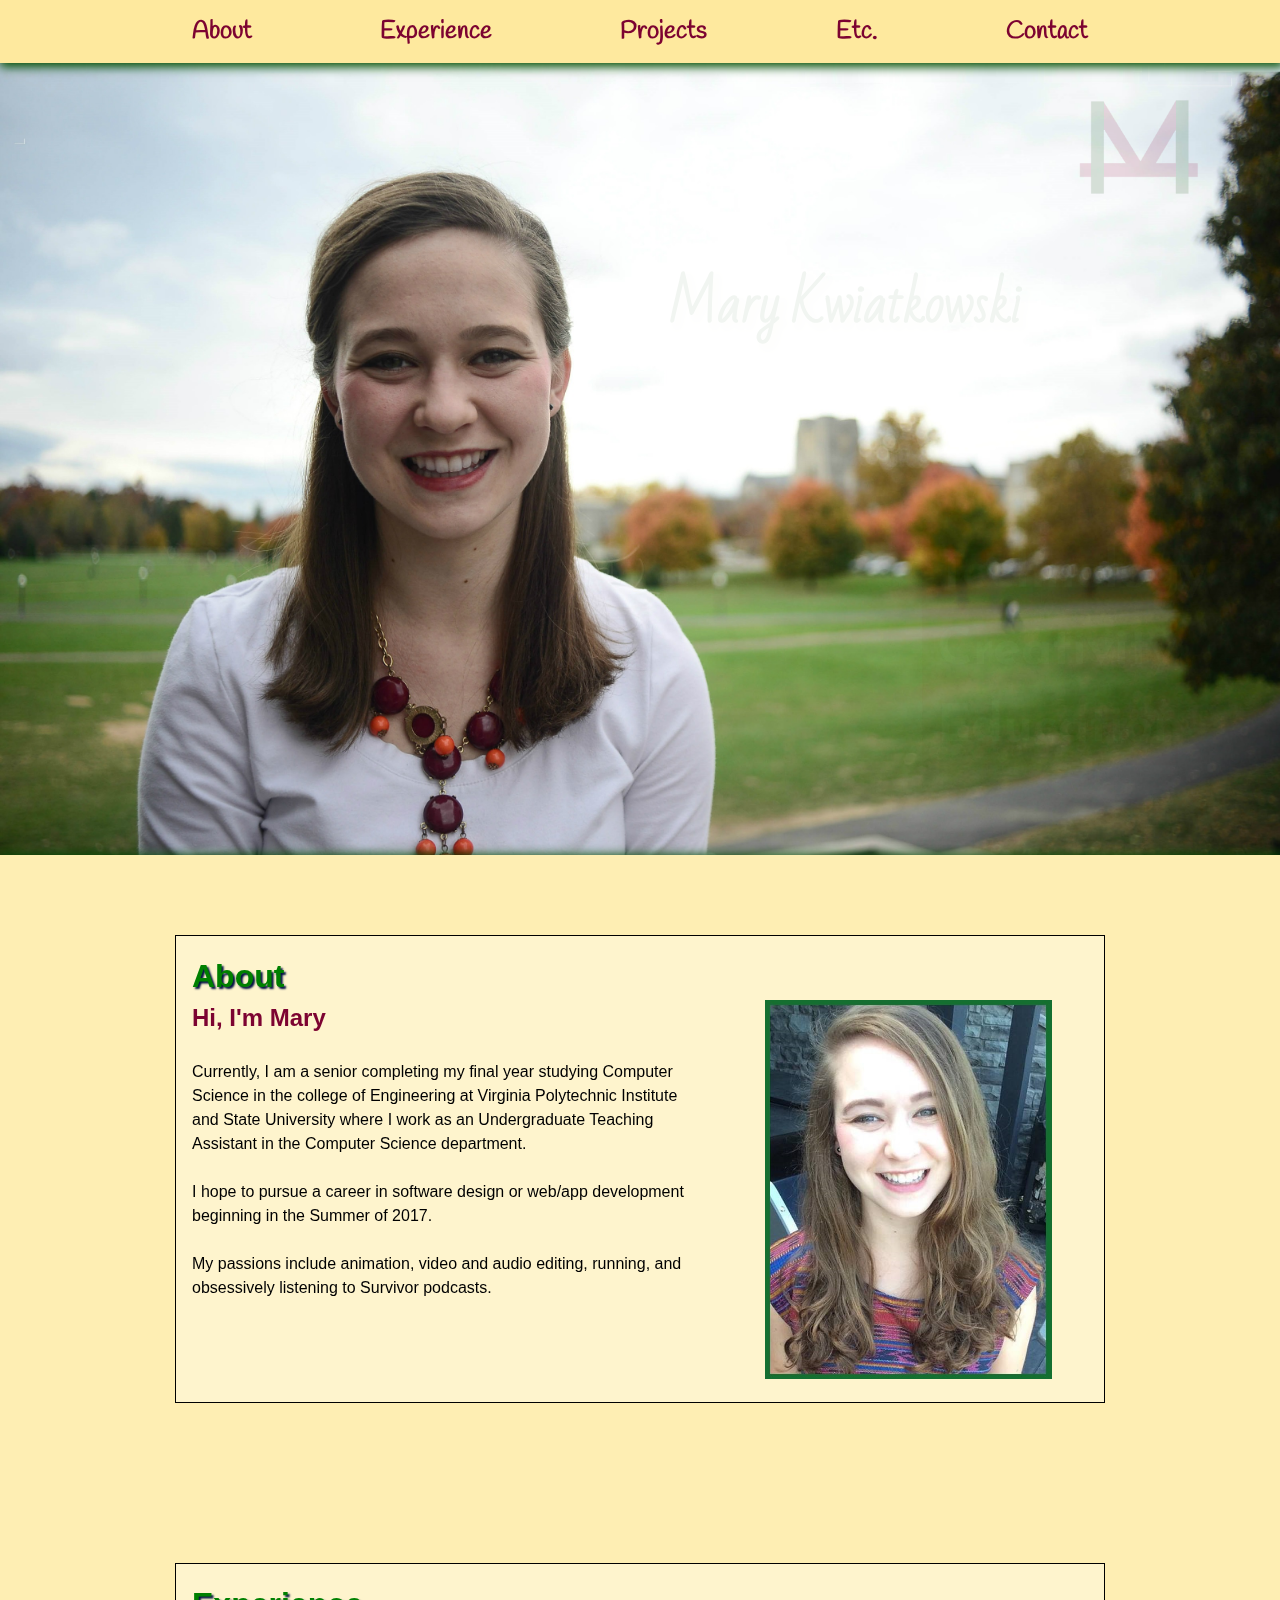
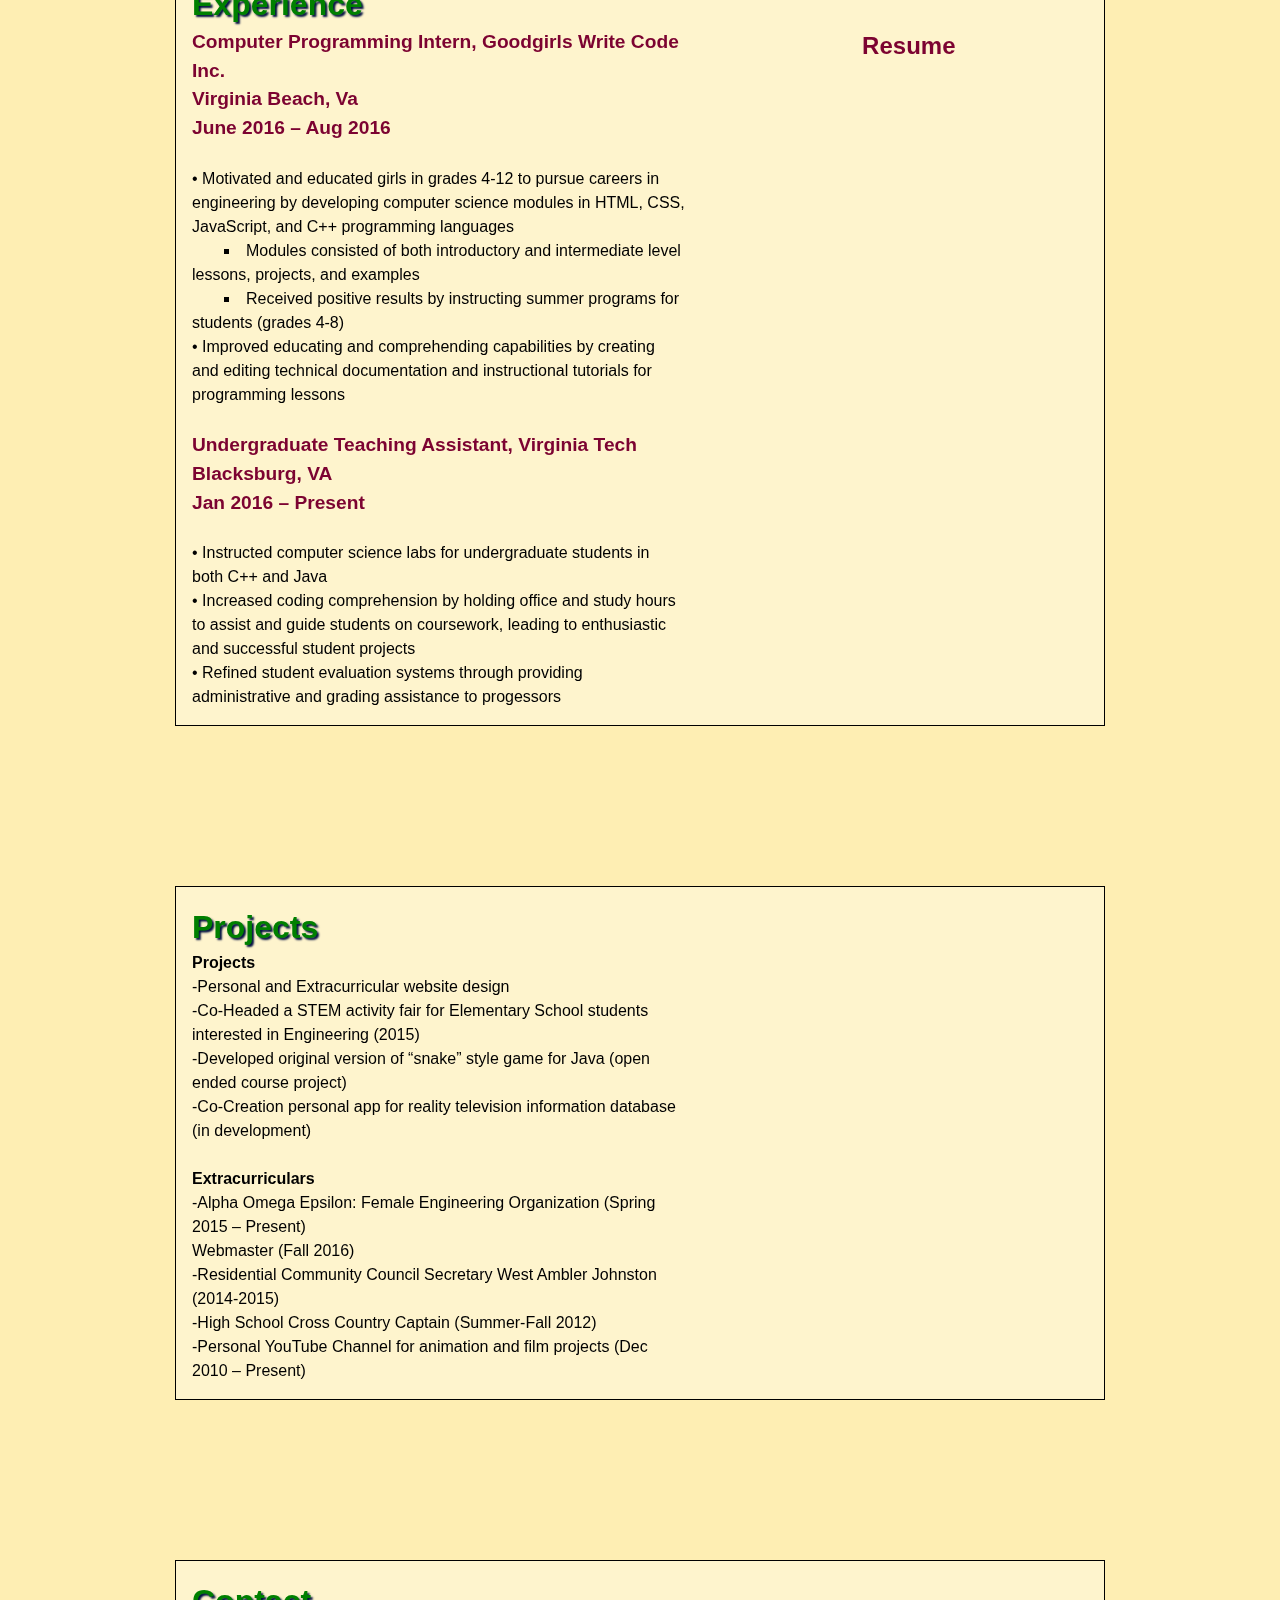
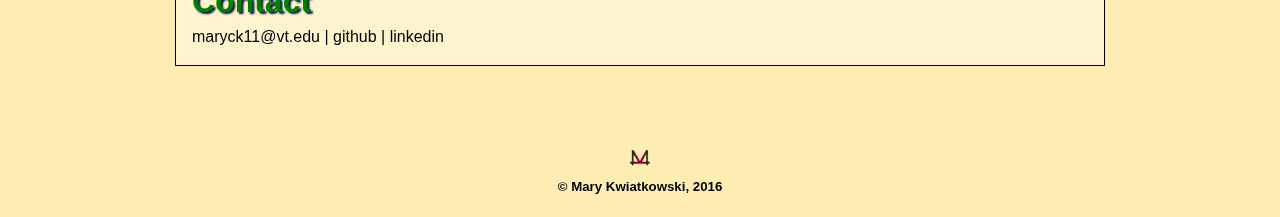
==== index.html @ a4b45d06 "fades" ====
<!DOCTYPE html>
<html>

<head>
  <title>Mary Kwiatkowski</title>
  <link rel="icon" type="image/png" href="images/mkfavicon4.ico">

  <script src="https://ajax.googleapis.com/ajax/libs/jquery/1.12.4/jquery.min.js"></script>
  <script>
  $(document).ready(function(){
      $(".section_logo").hide().fadeIn(2500);
      $(".splash_section").hide().fadeIn(5000);
      $(".section_threeLines").hide().fadeIn(7500);
  });
  </script>


  <link href="https://fonts.googleapis.com/css?family=Atma|Bad+Script|Baloo+Paaji|Cherry+Cream+Soda|
  Crafty+Girls|Exo|Handlee|Josefin+Sans|Kalam|Marck+Script|Muli|Nunito|PT+Sans|PT+Sans+Narrow|Pompiere|
  Shadows+Into+Light+Two|Varela+Round|Berkshire+Swash|Miltonian+Tattoo|Dancing+Script|Pacifico|Satisfy" rel="stylesheet">

  <meta charset="utf-8">
  <meta name="viewport" content="width=device-width, initial-scale=1.0, 
  maximum=scale=1.0, user-scalable=0" />
  <link rel="stylesheet" href="css/styles.css" />
</head>

<body>
  <div id="top_nav" class="shadow_box">
    <div class="links">
      <a href="#about">
      About
    </a>
      <a href="#experience">
      Experience
    </a>
      <a href="#projects">
      Projects
    </a>
      <a href="etc.html" target=_blank>
      Etc.
    </a>
      </a>
      <a href="#contact">
      Contact
    </a>
    </div>
  </div>

  <section id="splash" class="center_column">
    <div class="section_content">
      <div class="splash_section">
        <h1>Mary Kwiatkowski</h1>
        <span id="hidden_text">
        (Quit-Cow-Ski)
        </span>
      </div>
    </div>
    <div class=section_logo>
      <img src="images/mkNoBackground.png" alt="logo" style="width:70%;height:70%;">
    </div>
    <div class=section_threeLines style="opacity: .6;">
      <h1>Technology
        <br>Creativity
        <br>Education
        <h1>
    </div>
  </section>

  <div id="scrolling" class="shadow_box center_column">
    <!--about section-->
    <section id="about" class="center_column">
      <div class="section_content">
        <h1 class="section_heading">About</h1>
        <aside class="left">
          <p>
            <h2>Hi, I'm Mary</h2>
            <br> Currently, I am a senior completing my final year studying Computer Science in the college of Engineering
            at Virginia Polytechnic Institute and State University where I work as an Undergraduate Teaching Assistant in
            the Computer Science department. <br><br> I hope to pursue a career in software design or web/app development
            beginning in the Summer of 2017. <br><br> My passions include animation, video and audio editing, running, and
            obsessively listening to Survivor podcasts.

          </p>
        </aside>
        <aside class="right">
          <p>
            <center><img src="images/me.jpg" alt="Me" style="width:80%;height:80%;"></center>
            <p>
        </aside>
      </div>
    </section>
    <!--experience section-->
    <section id="experience" class="center_column">
      <div class="section_content">
        <h1 class="section_heading">Experience</h1>
        <aside class="left">
          <p>
            <h3>Computer Programming Intern, Goodgirls Write Code Inc.<br> Virginia Beach, Va <br> June 2016 – Aug 2016</h3>
            <br>• Motivated and educated girls in grades 4-12 to pursue careers in engineering by developing computer science
            modules in HTML, CSS, JavaScript, and C++ programming languages
            <ul>
              <li>Modules consisted of both introductory and intermediate level lessons, projects, and examples</li>
              <li>Received positive results by instructing summer programs for students (grades 4-8)</li>
            </ul>
            • Improved educating and comprehending capabilities by creating and editing technical documentation and instructional tutorials
            for programming lessons
            <br>
            <br>
            <h3> Undergraduate Teaching Assistant, Virginia Tech <br> Blacksburg, VA
              <br>Jan 2016 – Present</h3>
            <br>• Instructed computer science labs for undergraduate students in both C++ and Java
            <br>• Increased coding comprehension by holding office and study hours to assist and guide students on coursework,
            leading to enthusiastic and successful student projects
            <br>• Refined student evaluation systems through providing administrative and grading assistance to progessors
          </p>
        </aside>
        <aside class="right">
          <p>
            <center>
              <a href="files/Mary Resume Fall 2016 no phone.pdf" target=_blank>
                <h2>Resume</h2>
              </a>
            </center>
            <p>
        </aside>
      </div>
    </section>
    <!--projects section-->
    <section id="projects" class="center_column">
      <div class="section_content">
        <h1 class="section_heading">Projects</h1>
        <aside class="left">
          <p>
            <b>Projects</b>
            <br>-Personal and Extracurricular website design
            <br>-Co-Headed a STEM activity fair for Elementary School students interested in Engineering (2015)
            <br>-Developed original version of “snake” style game for Java (open ended course project)
            <br>-Co-Creation personal app for reality television information database (in development)
            <br>
            <br>
            <b>Extracurriculars</b>
            <br> -Alpha Omega Epsilon: Female Engineering Organization (Spring 2015 – Present) <br> Webmaster (Fall 2016)
            <br> -Residential Community Council Secretary West Ambler Johnston (2014-2015)
            <br> -High School Cross Country Captain (Summer-Fall 2012)
            <br>-Personal YouTube Channel for animation and film projects (Dec 2010 – Present)
          </p>
        </aside>
        <aside class="right">

        </aside>
      </div>
    </section>
    <!--contact section-->
    <section id="contact" class="center_column">
      <div class="section_content">
        <h1 class="section_heading">Contact</h1>
        <aside class="left">
          <p>
            <a href="mailto:maryck11@vt.edu">maryck11@vt.edu</a> |
            <a href="https://github.com/marykwiatkowski" target=_blank>github</a> |
            <a href="https://www.linkedin.com/in/mary-kwiatkowski-b14855a3?trk=nav_responsive_tab_profile" target=_blank>linkedin</a>

          </p>
        </aside>
        <aside class="right">

        </aside>
      </div>
    </section>
    <a href="icon.html" target=_blank>
      <img src="images/newfav.png" alt="Me" style="width:1.5em;height:1.5em;"></a>
    <h5>
      <center>
        © Mary Kwiatkowski, 2016
        <br>
        <br>
      </center>
    </h5>
  </div>
</body>

</html>
---- css/styles.css ----
/* Fonts
font-family: 'Baloo Paaji', cursive;
font-family: 'PT Sans', sans-serif;
font-family: 'PT Sans Narrow', sans-serif;
font-family: 'Muli', sans-serif;
font-family: 'Nunito', sans-serif;
font-family: 'Josefin Sans', sans-serif;
font-family: 'Varela Round', sans-serif;
font-family: 'Exo', sans-serif;
font-family: 'Handlee', cursive;
font-family: 'Shadows Into Light Two', cursive;
font-family: 'Bad Script', cursive;
font-family: 'Kalam', cursive;
font-family: 'Marck Script', cursive;
font-family: 'Atma', cursive;
font-family: 'Cherry Cream Soda', cursive;
font-family: 'Crafty Girls', cursive;
font-family: 'Pompiere', cursive;
font-family: 'Berkshire Swash', cursive;
font-family: 'Miltonian Tattoo', cursive;
font-family: 'Pacifico', cursive;
font-family: 'Dancing Script', cursive;
font-family: 'Satisfy', cursive;
*/


/*
Core CSS
*/
*{
    border: 0;
    margin: 0;
    padding: 0;
    color:#000;
}
html{
    font-size: 16px;
    line-height: 1.5;
    font-family:'Tahoma', sans-serif;
}
body{ 
    background-color: #004d00;
    width: 100%;
    height: 100%;
}
a{
    text-decoration: none;
}
p{
    max-width:80em;
}
h2{
    font-size: 150%;
    font-family:'Tahoma', sans-serif;
    color: #7c0331;
}
h2:hover{
    font-size: 160%;
    font-family:'Tahoma', sans-serif;
    color: #4a021e;
    text-transform: uppercase;
    text-shadow: 1px 1px 1px #ad1605;
}
h3{
    font-size: 120%;
    font-family:'Tahoma', sans-serif;
    color: #7c0331;
}
ul{
    list-style-position: inside;
    list-style-type: square;
    text-indent: 2em;

}

/*
splash
*/
section#splash{
    position: fixed;
    height:90vh;
    width:100%;
    background: url('../images/profVT3.jpg') no-repeat center;
    background-size: cover;
}

section#splash h1{
    color:#004d00;
    text-shadow: 5px 5px 5px #f2f4cd;
    font-size:500%;
    margin-left: 7em;
    margin-top: -3em;
    font-family: 'Bad Script', cursive;  
}

section#splash .section_logo{
    opacity: 0.7;
    position: fixed;
    top: 8%;
    left: 83%;  
}

section#splash .section_threeLines{
    position: fixed;
    height:20.5em;
    width:21em;
    bottom: 10%;
    left: 73%;  
    background-color: #7c0331;
    opacity: 0.6;
}
section#splash .section_threeLines h1{
    color:#f2f4cd;
    text-shadow: 5px 5px 8px #003300;
    font-size: 420%;
    margin-left: .3em;
    margin-top: .3em;
    font-family: 'Josefin Sans', sans-serif;

}

div#scrolling{
    position:absolute;
    /*1 top_nav height from top*/
    width:100%;
    background:#feeeb3;
    top:95%;
    margin-bottom:0%;
}

/*
Top Navigation Bar
*/
div#top_nav{
    z-index: 99999;
    background-color: #fee99e;
    width: 100%;
    height: auto;
    text-align: center;
    padding-top: .8rem;
    padding-bottom: .8rem;
    position: fixed;
    
}
div#top_nav > div.links{
    width: 80%; /*Change width of links in terms of nav */
    display: table;
    margin: auto;    
}

div#top_nav > div.links > a{ 
    display: table-cell; 
    width: .01%; 
    color: #7c0331;
    font-size: 25px;
    font-weight: bold;
    font-family: 'Handlee', cursive;
}

div#top_nav > div.links > a:hover{ 
    color: #4a021e;   
    text-shadow: 1px 1px 4px #7c0432;   
}

/*section stuff*/
section{
    width:70%;
    padding-top:5rem;
    padding-bottom:5rem;
    top:-4rem;
}
section:not(#splash) .section_content{
    width:100%;
    border:1px solid;
    padding:1rem;
    word-wrap: break-word;
    background-color: #fef4cd;
}
section .section_content .section_heading{
    color:#008000;
    text-align: left;
    font-size: 200%;
    font-family:'Verdana', sans-serif;
    text-shadow: 2px 2px 2px #000f40;
}
section .section_content .splash_section:hover #hidden_text{
    display: inline-block;
}

#hidden_text{
    display: none;
    color:#7c0331;
    text-shadow: 5px 5px 5px #fef4cd;
    font-size:300%;
    margin-left: 16em;
    font-weight: bold;
    font-family: 'Atma', cursive; 
    
}

/*Utilities*/
.shadow_box{
    box-shadow: 2px 2px 10px 2px #004d00;
}

/*positioning*/
.center_column {
   display: -webkit-flex;
   display: flex;
   -webkit-flex-direction: column;/* works with row or column */
   flex-direction: column;
   -webkit-align-items: center;
   align-items: center;
   -webkit-justify-content: center;
   justify-content: center;
}

aside.left{
    width: 55%;
    float: left;
    padding-right:5%;
}
aside.right{
    width: 40%;
    float: right;
}

/*---------------Media Querries------------------*/

/*For a My Laptop*/
@media screen and (max-width: 1366px){
    section#splash h1{
        font-size:320%;
        margin-left: 8em;
        margin-top: -3em;
    }
    #hidden_text{
       display: none;
       font-size:250%;
       margin-left: 12.5em;
    }
        section#splash .section_threeLines{
        height:15.2em;
        width: 16em;
        bottom: 15%;
        left: 72%;      
    }
    section#splash .section_threeLines h1{
        font-size: 320%;
    }

}

/*For a iPad*/
@media screen and (max-width: 768px){
    section#splash h1{
        font-size:280%;
        margin-left: 6em;
        margin-top: -4em;
    }
    section .section_content .splash_section:hover #hidden_text{
        display: none;
    }
    section#splash .section_threeLines{
        height:12em;
        width: 12.3em;
        bottom: 10%;
        left: 70%;      
    }
    section#splash .section_threeLines h1{
        font-size: 245%;
    }

}


/*For a iPhone 6 PLUS*/
@media screen and (max-width: 414px){
    aside.left, aside.right{
        width: 100%;
    }
    aside.right:before{
        content:"\a";
        white-space: pre;
    }
    div#top_nav > div.links > a{ 
        font-size: 16px;
    }
    section#splash h1{
        font-size:270%;
        margin-left: 3.8em;
        margin-top: -5.5em;
    }
    section .section_content .splash_section:hover #hidden_text{
        display: none;
    }
        section#splash .section_threeLines{
        height:8.9em;
        width: 8.9em;
        bottom: 33%;
        left: 60%;      
    }
    section#splash .section_threeLines h1{
        font-size: 175%;
    }
    
}

/*For a Nexus 5X or 6P*/
@media screen and (max-width: 412px){
    aside.left, aside.right{
        width: 100%;
    }
    aside.right:before{
        content:"\a";
        white-space: pre;
    }
    div#top_nav > div.links > a{ 
        font-size: 16px;
    }
    section#splash h1{
        font-size:270%;
        margin-left: 3.8em;
        margin-top: -5.5em;
    }
    section .section_content .splash_section:hover #hidden_text{
        display: none;
    }
        section#splash .section_threeLines{
        height:8.9em;
        width: 8.9em;
        bottom: 33%;
        left: 60%;     
    }
    section#splash .section_threeLines h1{
        font-size: 175%;
    }

}


/*For a iPhone 6*/
@media screen and (max-width: 375px){
    aside.left, aside.right{
        width: 100%;
    }
    aside.right:before{
        content:"\a";
        white-space: pre;
    }
    div#top_nav > div.links > a{ 
        font-size: 15px;
    }
    section#splash h1{
        font-size:250%;
        margin-left: 3.8em;
        margin-top: -5.5em;
    }
    section .section_content .splash_section:hover #hidden_text{
        display: none;
    }
        section#splash .section_threeLines{
        height:8.8em;
        width: 9.1em;
        bottom: 33%;
        left: 56%;      
    }
    section#splash .section_threeLines h1{
        font-size: 180%;
    }

}


/*For a Samsung Galaxy S5*/
@media screen and (max-width: 360px){
    aside.left, aside.right{
        width: 100%;
    }
    aside.right:before{
        content:"\a";
        white-space: pre;
    }
    div#top_nav > div.links > a{ 
        font-size: 15px;
    }
    section#splash h1{
        font-size:250%;
        margin-left: 3.7em;
        margin-top: -4.5em;
    }
    section .section_content .splash_section:hover #hidden_text{
        display: none;
    }
        section#splash .section_threeLines{
        height:8.8em;
        width: 9.1em;
        bottom: 33%;
        left: 55%;      
    }
    section#splash .section_threeLines h1{
        font-size: 180%;
    }

}

/*For a iPhone 5*/
@media screen and (max-width: 320px){
    aside.left, aside.right{
        width: 100%;
    }
    aside.right:before{
        content:"\a";
        white-space: pre;
    }
    div#top_nav > div.links > a{ 
        font-size: 13.5px;
    }
    section#splash h1{
        font-size:210%;
        margin-left: 3.8em;
        margin-top: -5.5em;
    }
    section .section_content .splash_section:hover #hidden_text{
        display: none;
    }
        section#splash .section_threeLines{
        height:7.8em;
        width: 7.9em;
        bottom: 34%;
        left: 54%;      
    }
    section#splash .section_threeLines h1{
        font-size: 155%;
    }

}
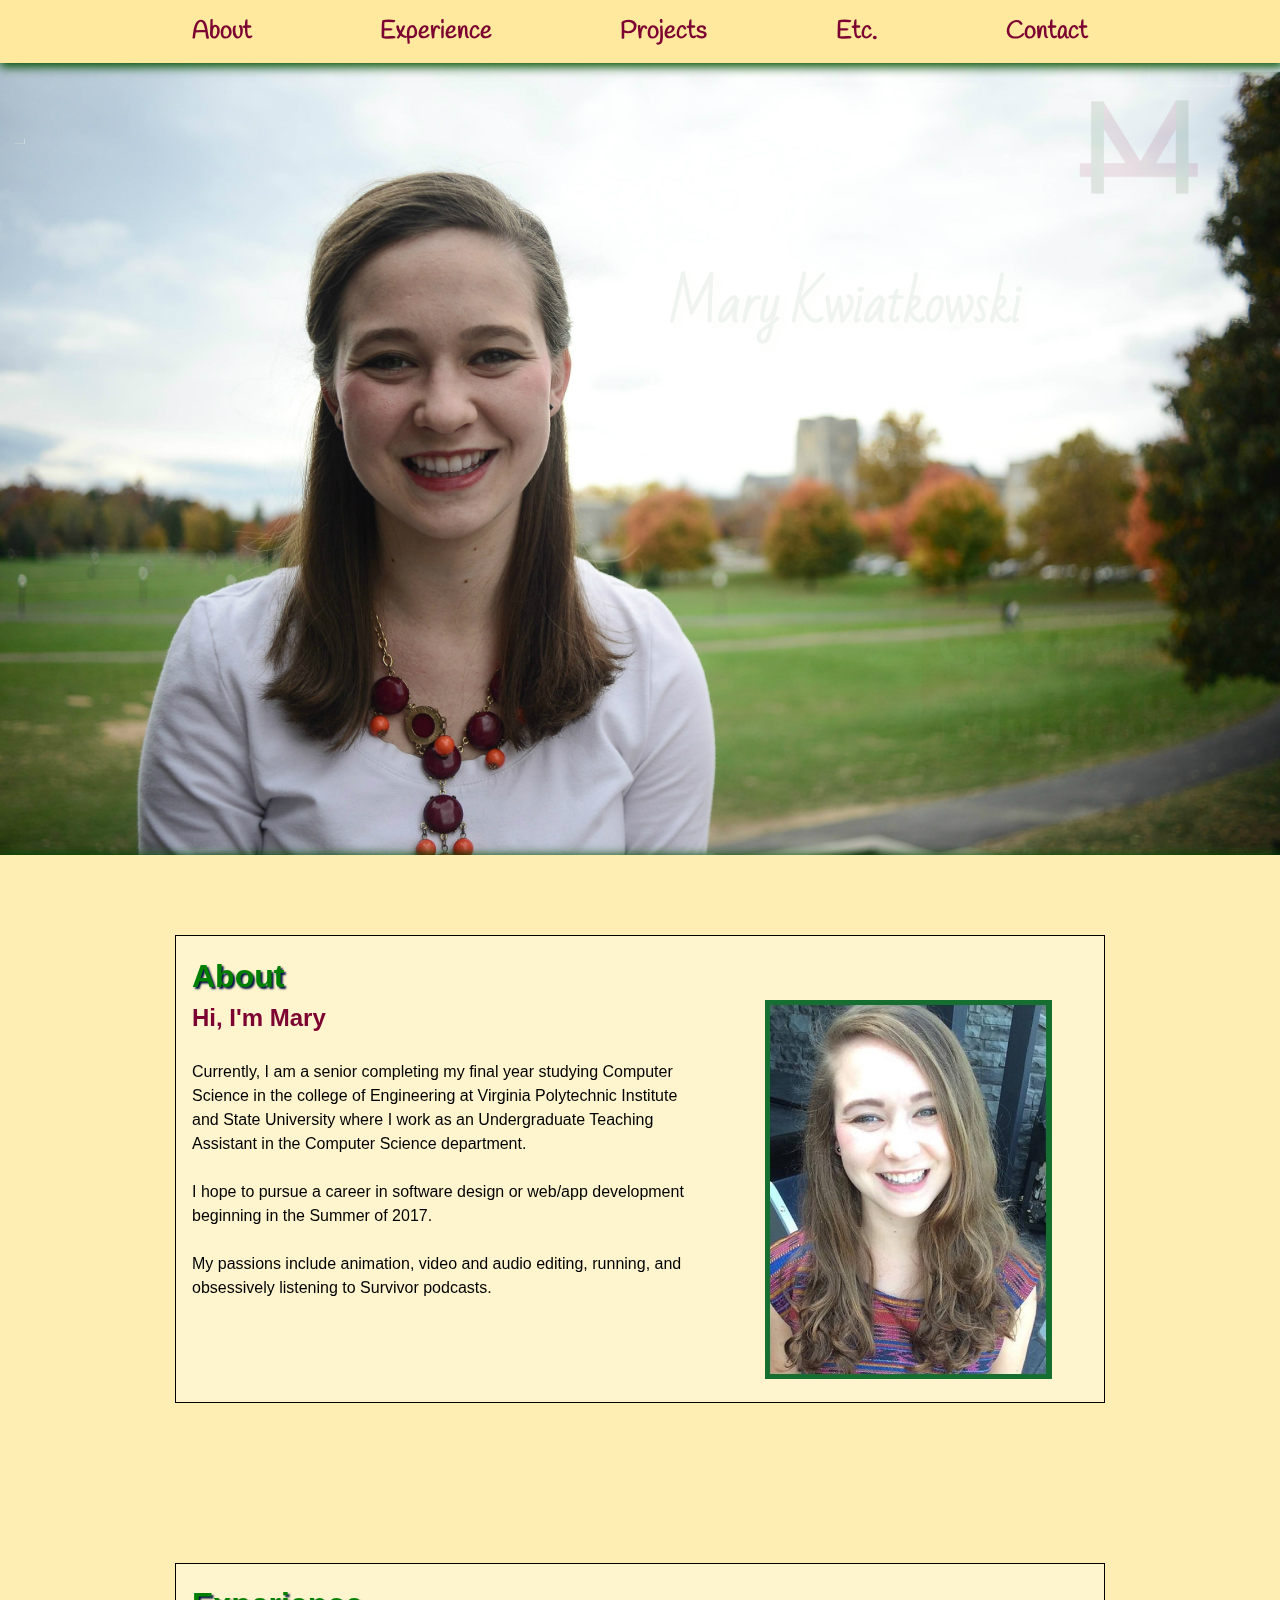
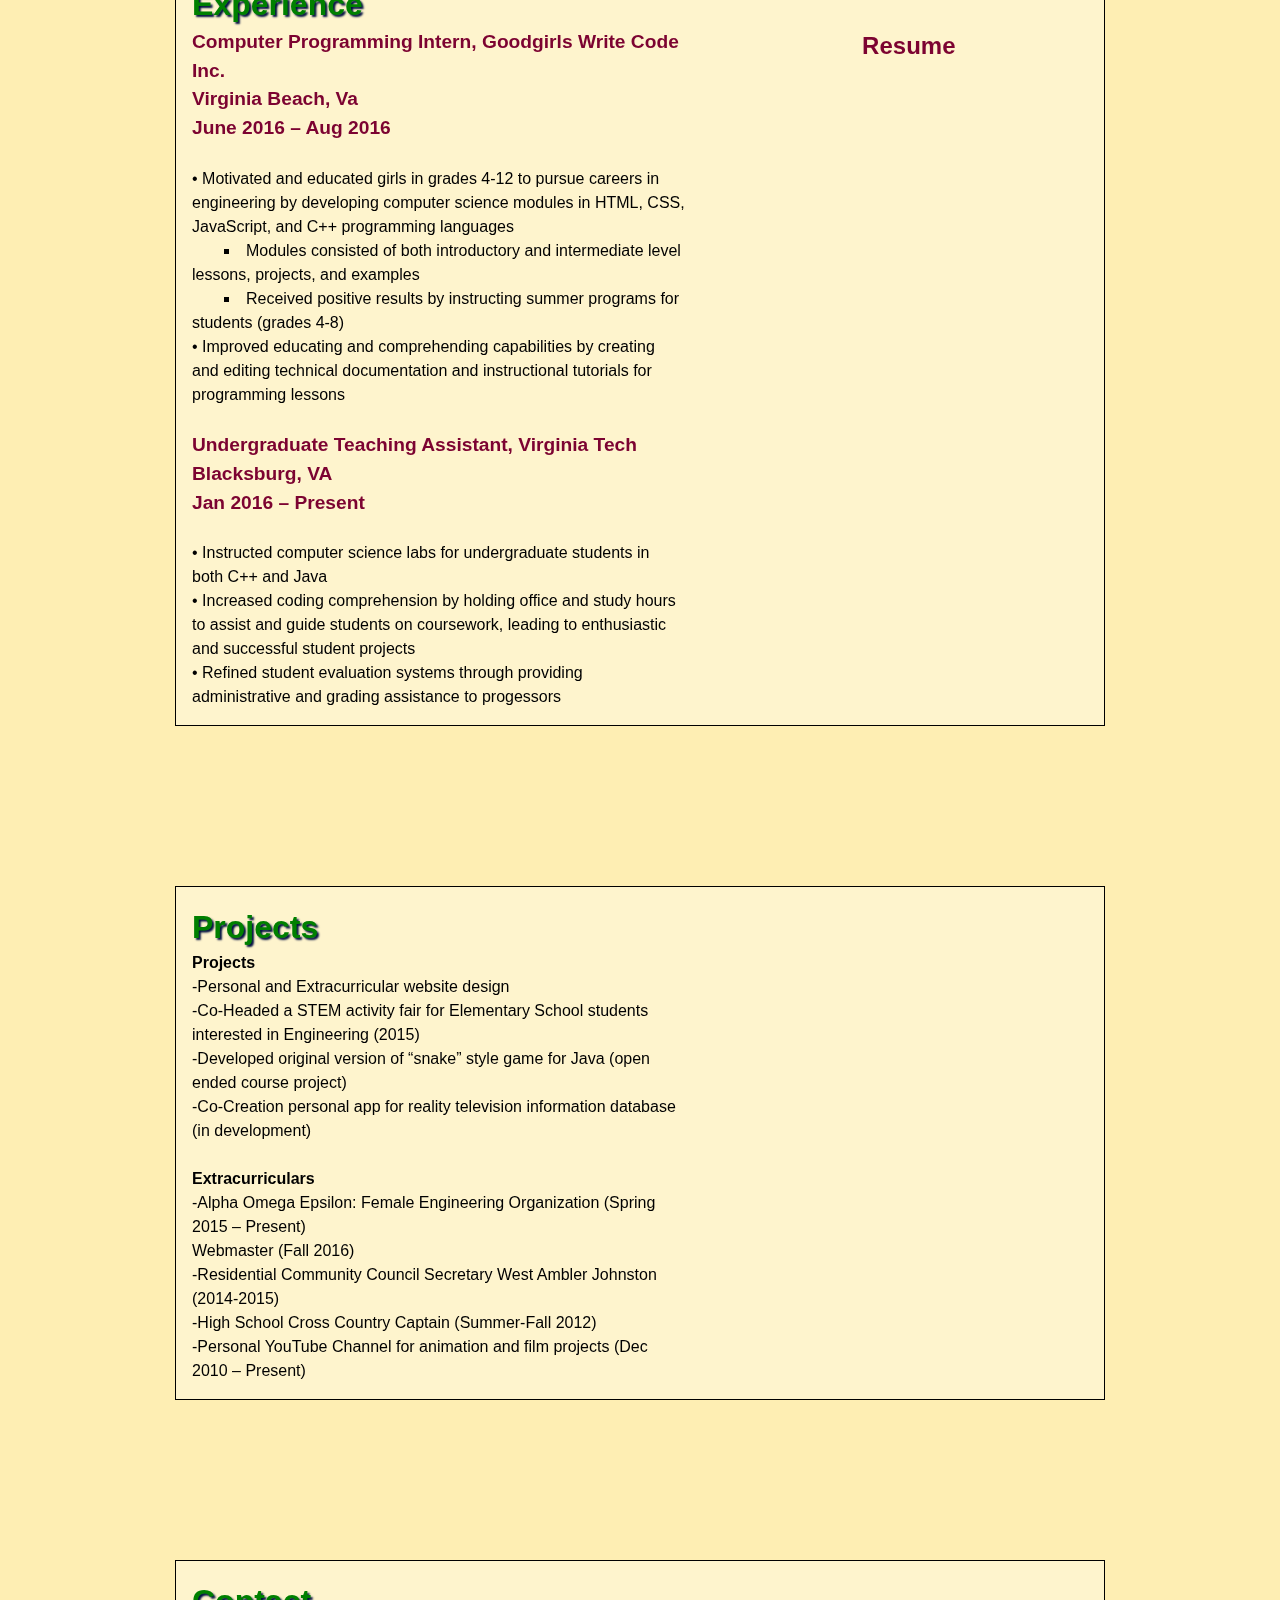
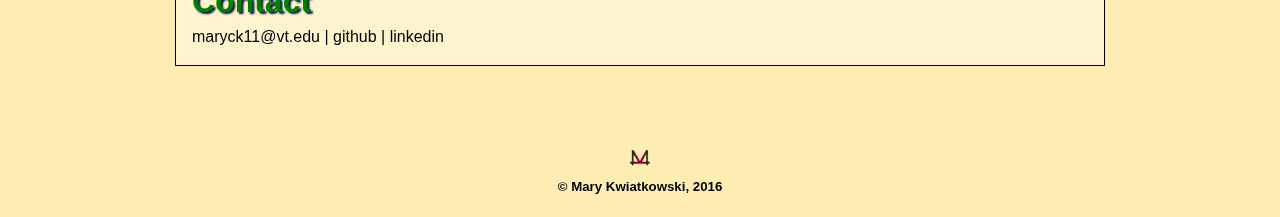
==== commit 1de3a8f1: "fades" ====
--- a/index.html
+++ b/index.html
@@ -57,7 +57,7 @@
       </div>
     </div>
     <div class=section_logo>
-      <img src="images/mkNoBackground.png" alt="logo" style="width:70%;height:70%;">
+      <img src="images/mkNoBackground.png" alt="logo" style="width:70%;height:70%; opacity: .7;">
     </div>
     <div class=section_threeLines style="opacity: .6;">
       <h1>Technology
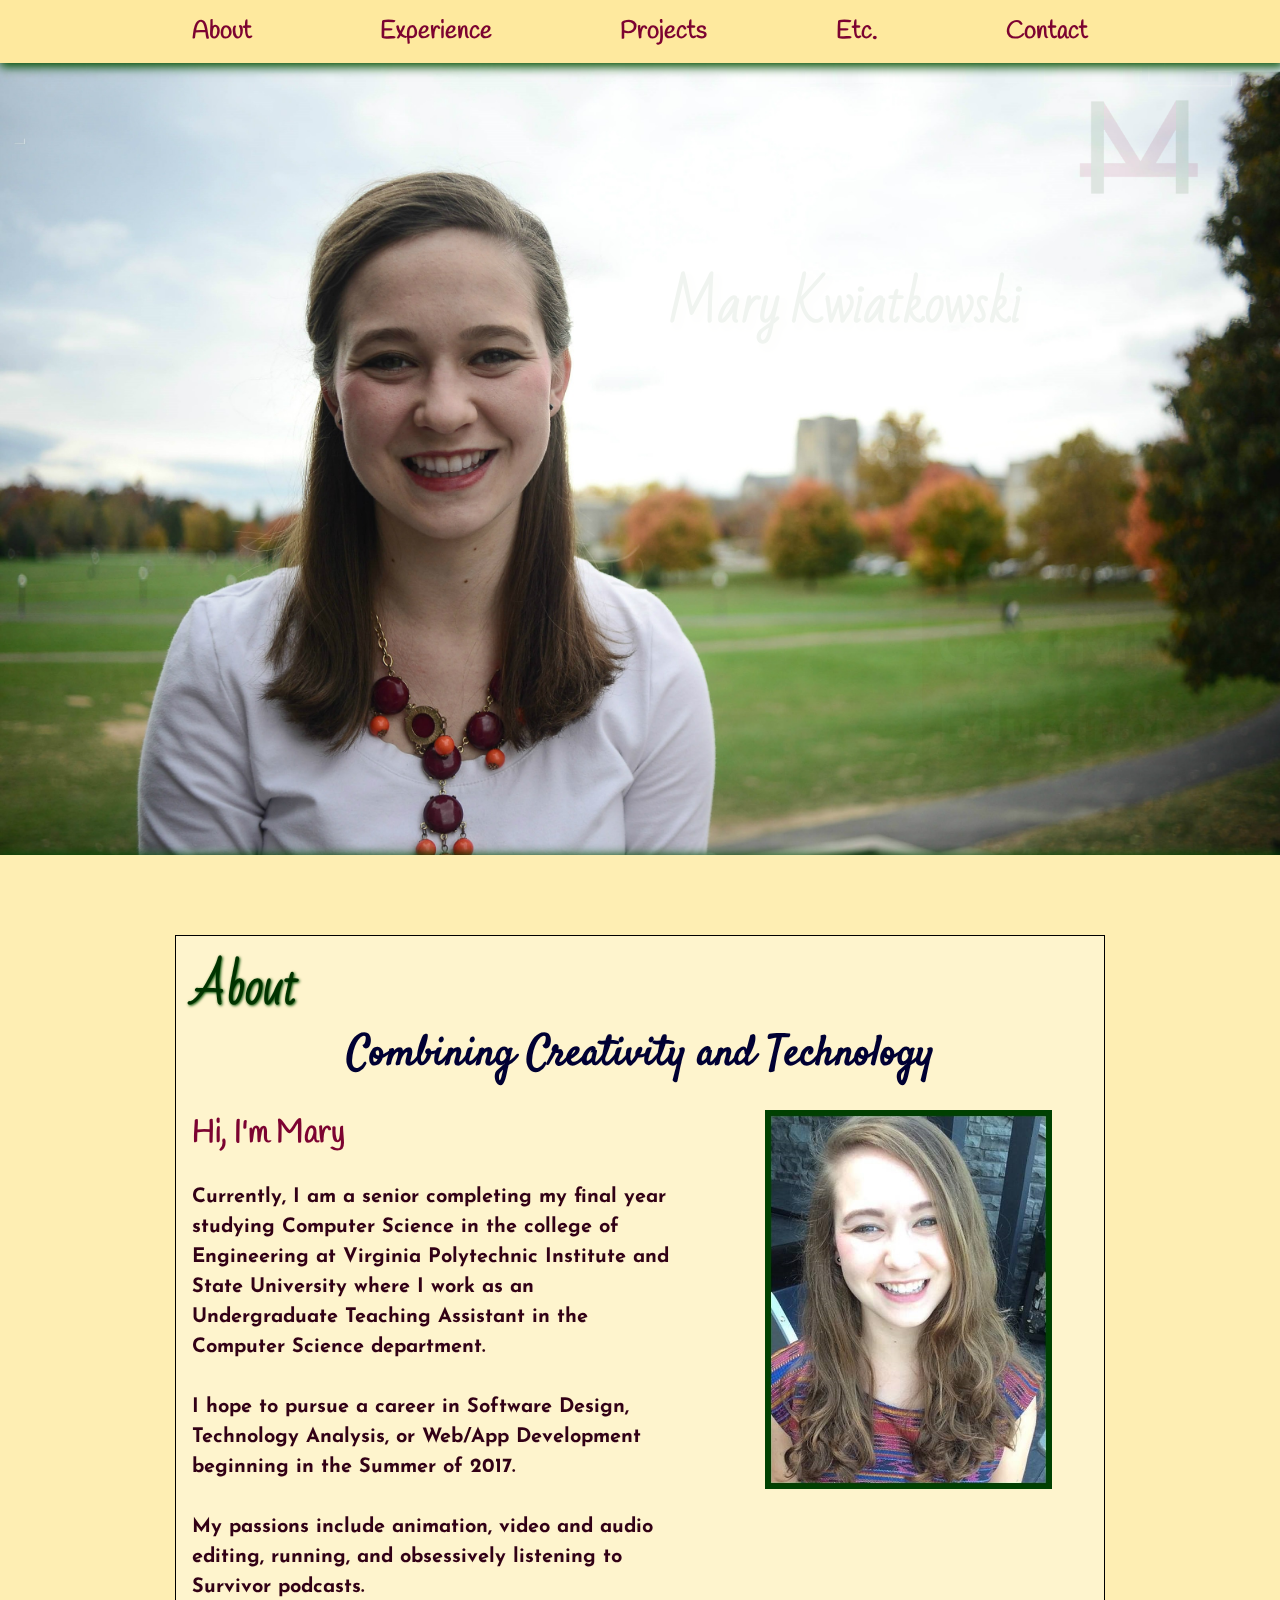
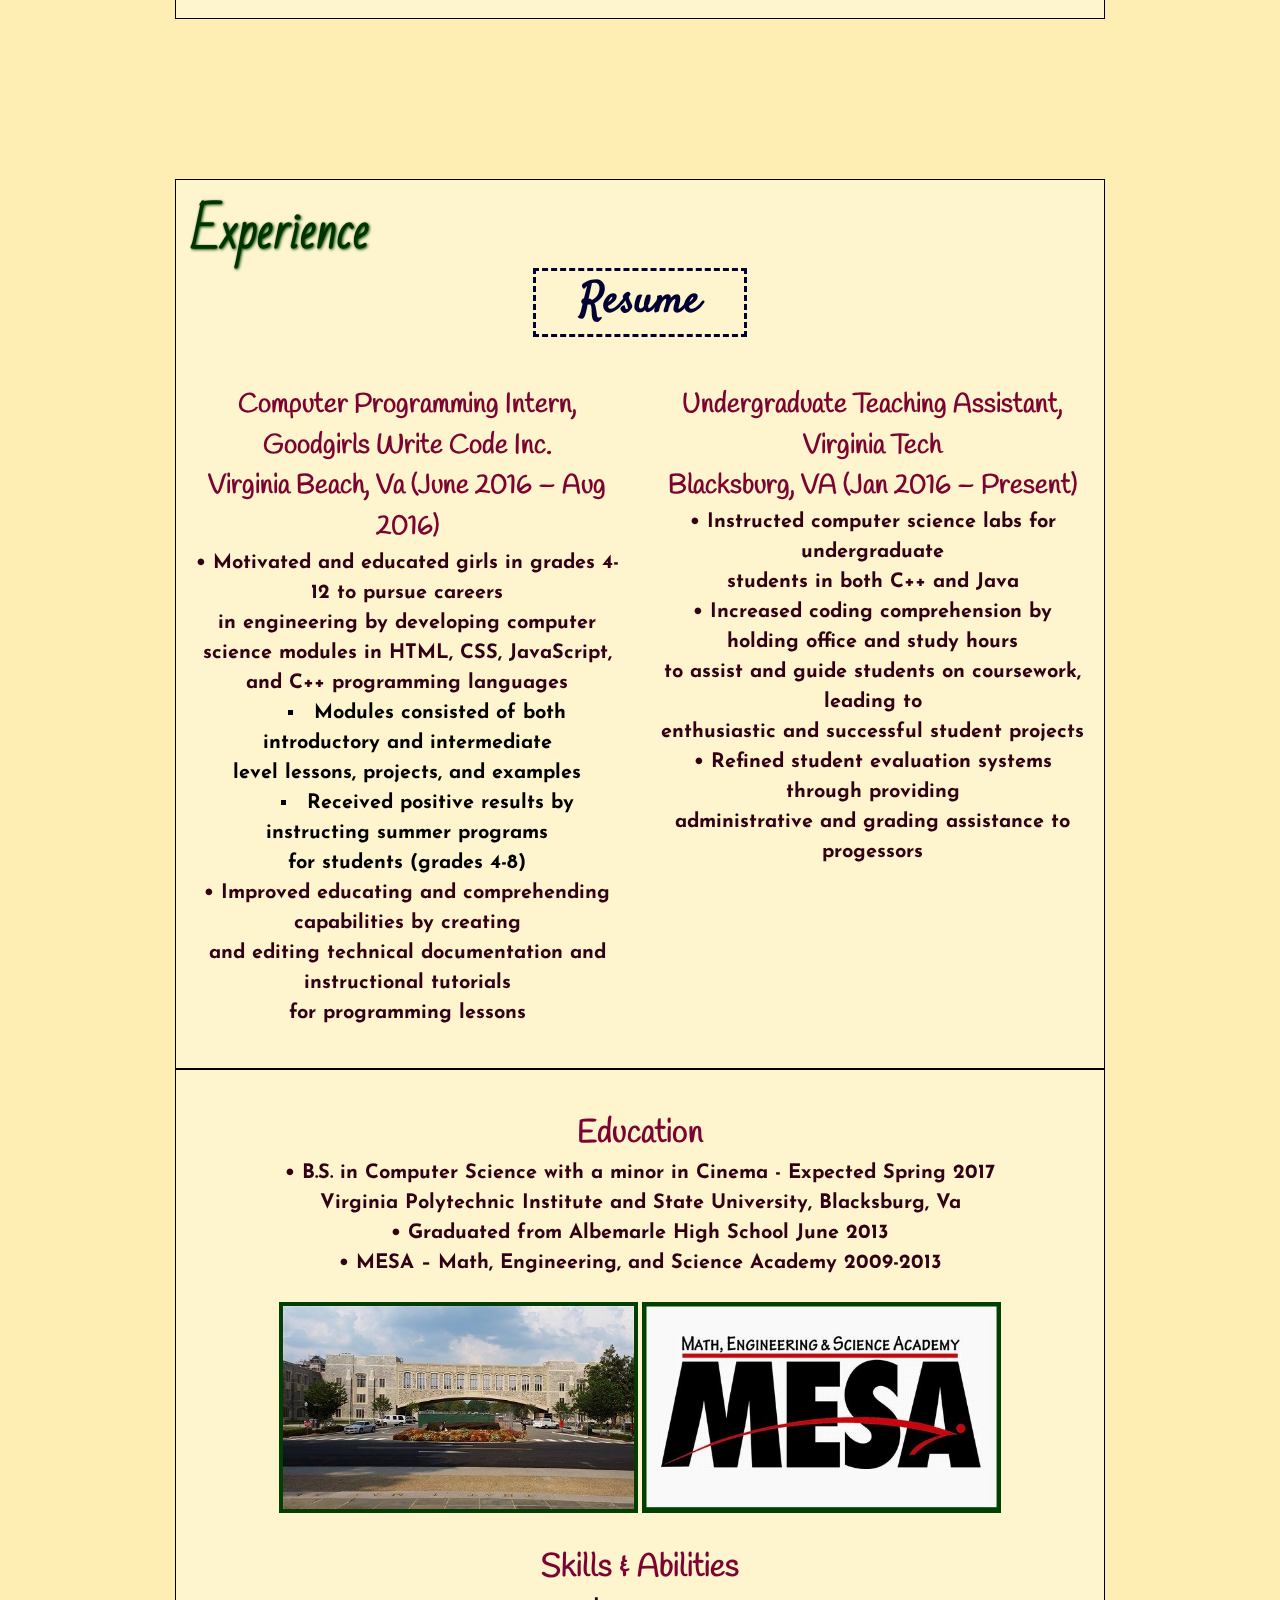
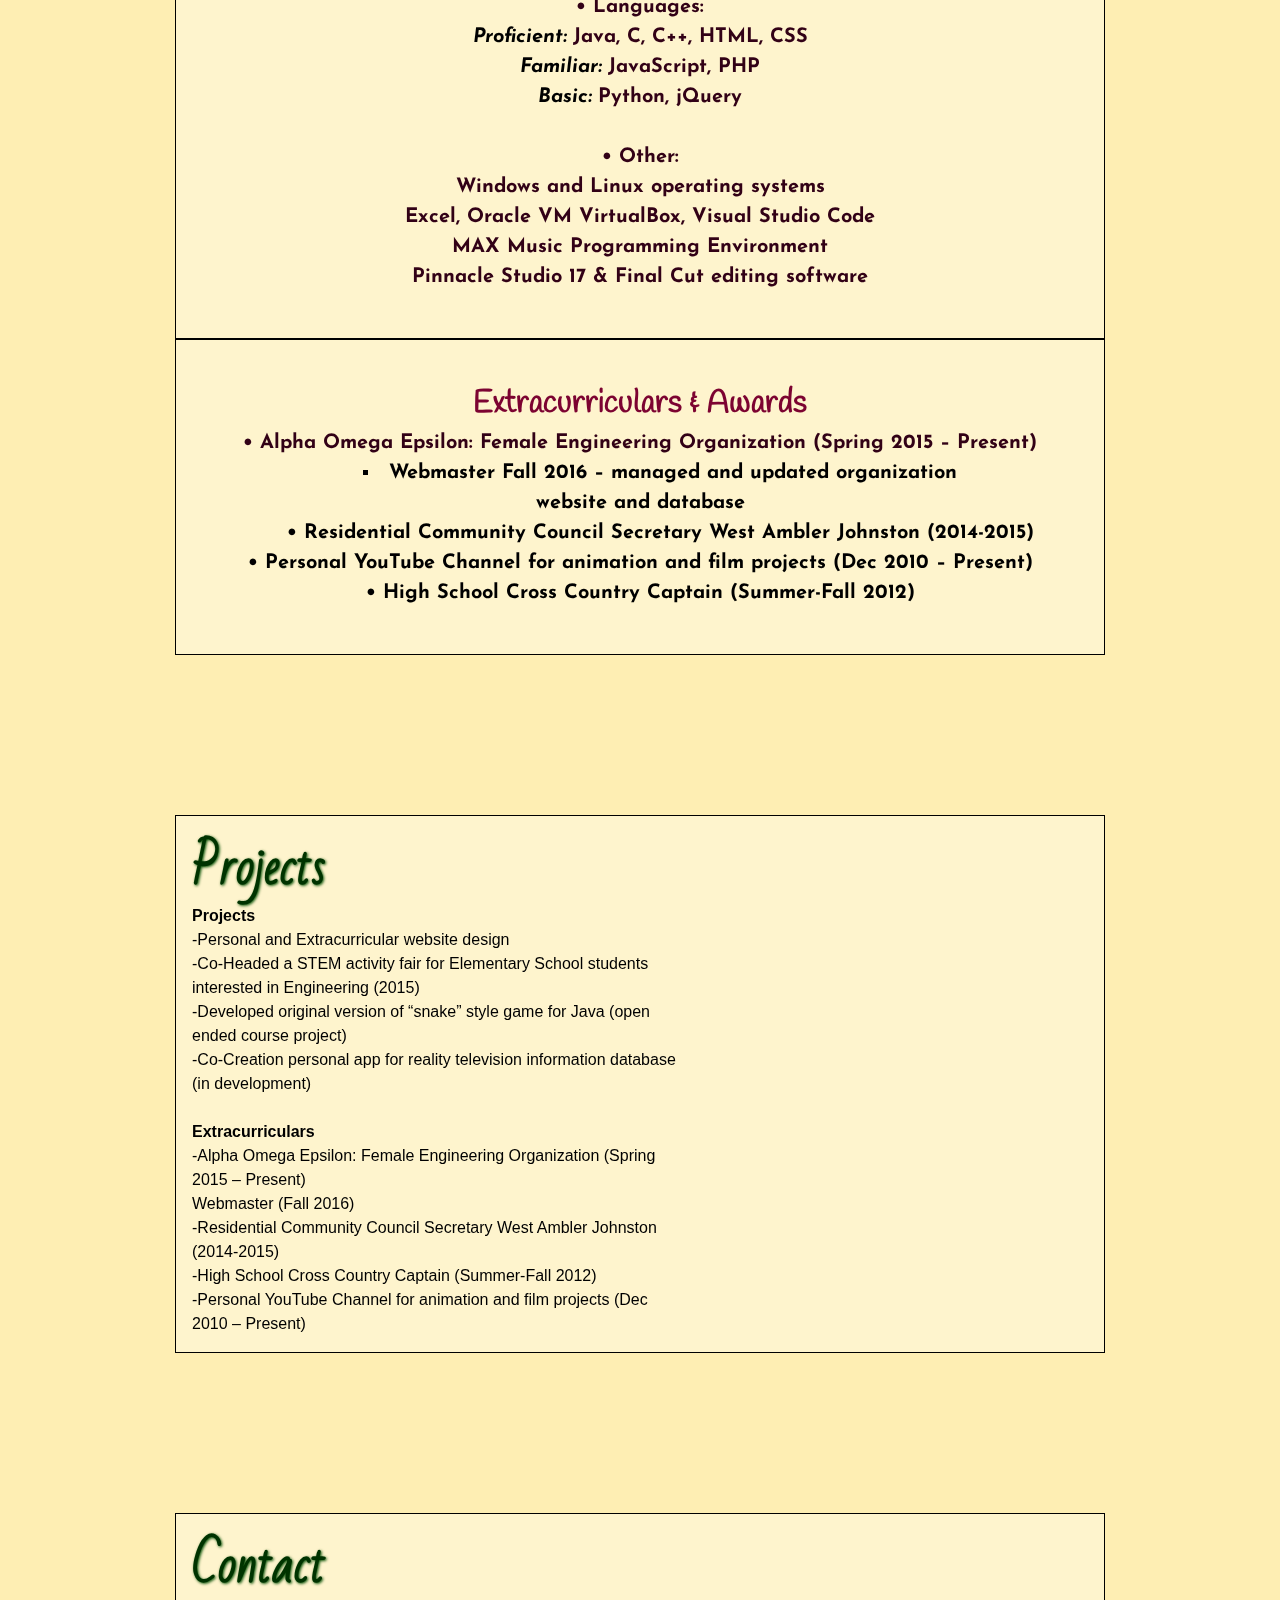
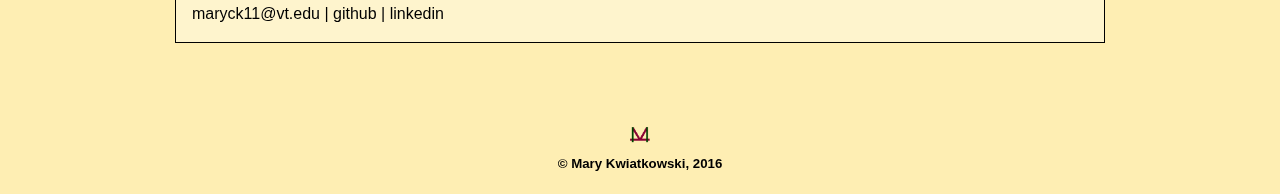
==== commit adc01d7c: "Experience Section" ====
--- a/index.html
+++ b/index.html
@@ -57,7 +57,7 @@
       </div>
     </div>
     <div class=section_logo>
-      <img src="images/mkNoBackground.png" alt="logo" style="width:70%;height:70%; opacity: .7;">
+      <img src="images/mkNoBackground.png" alt="logo" style="width:70%; height:70%; opacity: .7;">
     </div>
     <div class=section_threeLines style="opacity: .6;">
       <h1>Technology
@@ -67,20 +67,30 @@
     </div>
   </section>
 
+
   <div id="scrolling" class="shadow_box center_column">
+
+
     <!--about section-->
     <section id="about" class="center_column">
       <div class="section_content">
         <h1 class="section_heading">About</h1>
+        <center>
+          <h2>Combining Creativity and Technology</h2>
+        </center><br>
         <aside class="left">
           <p>
-            <h2>Hi, I'm Mary</h2>
-            <br> Currently, I am a senior completing my final year studying Computer Science in the college of Engineering
-            at Virginia Polytechnic Institute and State University where I work as an Undergraduate Teaching Assistant in
-            the Computer Science department. <br><br> I hope to pursue a career in software design or web/app development
-            beginning in the Summer of 2017. <br><br> My passions include animation, video and audio editing, running, and
-            obsessively listening to Survivor podcasts.
-
+            <h3>Hi, I'm Mary</h3>
+            <br>
+            <p2>
+              Currently, I am a senior completing my final year studying Computer Science in the college of Engineering at Virginia Polytechnic
+              Institute and State University where I work as an Undergraduate Teaching Assistant in the Computer Science
+              department.
+              <br><br> I hope to pursue a career in Software Design, Technology Analysis, or Web/App Development beginning
+              in the Summer of 2017.
+              <br><br> My passions include animation, video and audio editing, running, and obsessively listening to Survivor
+              podcasts.
+            </p2>
           </p>
         </aside>
         <aside class="right">
@@ -90,42 +100,94 @@
         </aside>
       </div>
     </section>
+
+
+
     <!--experience section-->
     <section id="experience" class="center_column">
       <div class="section_content">
         <h1 class="section_heading">Experience</h1>
-        <aside class="left">
-          <p>
-            <h3>Computer Programming Intern, Goodgirls Write Code Inc.<br> Virginia Beach, Va <br> June 2016 – Aug 2016</h3>
-            <br>• Motivated and educated girls in grades 4-12 to pursue careers in engineering by developing computer science
-            modules in HTML, CSS, JavaScript, and C++ programming languages
-            <ul>
-              <li>Modules consisted of both introductory and intermediate level lessons, projects, and examples</li>
-              <li>Received positive results by instructing summer programs for students (grades 4-8)</li>
-            </ul>
-            • Improved educating and comprehending capabilities by creating and editing technical documentation and instructional tutorials
-            for programming lessons
-            <br>
-            <br>
-            <h3> Undergraduate Teaching Assistant, Virginia Tech <br> Blacksburg, VA
-              <br>Jan 2016 – Present</h3>
-            <br>• Instructed computer science labs for undergraduate students in both C++ and Java
-            <br>• Increased coding comprehension by holding office and study hours to assist and guide students on coursework,
-            leading to enthusiastic and successful student projects
-            <br>• Refined student evaluation systems through providing administrative and grading assistance to progessors
-          </p>
-        </aside>
-        <aside class="right">
-          <p>
-            <center>
-              <a href="files/Mary Resume Fall 2016 no phone.pdf" target=_blank>
-                <h2>Resume</h2>
-              </a>
-            </center>
+        <center>
+          <a href="files/Mary Resume Fall 2016 no phone.pdf" target=_blank>
+            <h2 style="border: dashed; width:5em;">Resume</h2>
+          </a>
+        </center>
+        <br>
+        <br>
+        <aside class="left1">
+          <center>
             <p>
-        </aside>
-      </div>
-    </section>
+              <h3 style="font-size: 170%;">Computer Programming Intern, Goodgirls Write Code Inc.<br> Virginia Beach, Va (June 2016 – Aug 2016)</h3>
+              <p2>
+                • Motivated and educated girls in grades 4-12 to pursue careers<br> in engineering by developing computer
+                science modules in HTML, CSS, JavaScript, and C++ programming languages
+                <ul>
+                  <li>Modules consisted of both introductory and intermediate<br> level lessons, projects, and examples</li>
+                  <li>Received positive results by instructing summer programs<br> for students (grades 4-8)</li>
+                </ul>
+                • Improved educating and comprehending capabilities by creating <br>and editing technical documentation and
+                instructional tutorials
+                <br>for programming lessons
+              </p2>
+              <br>
+            </p>
+          </center>
+          <br>
+        </aside>
+        <aside class="right1">
+          <center>
+            <p>
+              <h3 style="font-size: 170%;"> Undergraduate Teaching Assistant, Virginia Tech <br> Blacksburg, VA (Jan 2016 – Present)</h3>
+              <p2>
+                • Instructed computer science labs for undergraduate<br> students in both C++ and Java
+                <br>• Increased coding comprehension by holding office and study hours<br> to assist and guide students on
+                coursework, leading to<br> enthusiastic and successful student projects
+                <br>• Refined student evaluation systems through providing<br> administrative and grading assistance to progessors
+              </p2>
+              <p>
+          </center>
+          <br>
+          <br>
+        </aside>
+      </div>
+      <div class="section_content">
+        <center>
+          <br>
+          <h3>Education</h3>
+          <p2>• B.S. in Computer Science with a minor in Cinema - Expected Spring 2017<br> Virginia Polytechnic Institute and
+            State University, Blacksburg, Va
+            <br> • Graduated from Albemarle High School June 2013<br> • MESA – Math, Engineering, and Science Academy 2009-2013
+          </p2>
+          <br>
+          <br>
+          <img src="images/torg.jpg" alt="VT" style="width:40%;height:40%;">
+          <img src="images/MESA.jpg" alt="MESA" style="width:40%;height:40%;">
+          <br>
+          <br>
+          <h3>Skills & Abilities</h3>
+          <p2>• Languages:<br><i>Proficient: </i>Java, C, C++, HTML, CSS<br>
+          <i>Familiar: </i>JavaScript, PHP<br><i>Basic: </i>Python, jQuery<br><br>
+          • Other:<br>Windows and Linux operating systems<br>Excel, Oracle VM VirtualBox, Visual Studio Code<br>
+          MAX Music Programming Environment<br>Pinnacle Studio 17 & Final Cut editing software<br><br></p2>
+        </center>
+      </div>
+      <div class="section_content">
+        <center>
+          <br>
+          <h3>Extracurriculars & Awards</h3>
+          <p2>• Alpha Omega Epsilon: Female Engineering Organization (Spring 2015 – Present)<br><ul><li> Webmaster Fall 2016 – managed
+            and updated organization<br> website and database</li><ul> • Residential Community Council Secretary West Ambler Johnston
+            (2014-2015)<br> • Personal YouTube Channel for animation and film projects (Dec 2010 – Present)<br>
+            • High School Cross Country Captain (Summer-Fall 2012)
+          </p2>
+          <br>
+          <br>
+        </center>
+      </div>
+    </section>
+
+
+
     <!--projects section-->
     <section id="projects" class="center_column">
       <div class="section_content">
--- a/css/styles.css
+++ b/css/styles.css
@@ -50,27 +50,28 @@
     max-width:80em;
 }
 h2{
-    font-size: 150%;
-    font-family:'Tahoma', sans-serif;
+    font-size: 260%;
+    font-family: 'Satisfy', cursive;
+    font-weight: bold;
+    color: #000033
+}
+h3{
+    font-size: 200%;
+    font-family: 'Handlee', cursive;
     color: #7c0331;
-}
-h2:hover{
-    font-size: 160%;
-    font-family:'Tahoma', sans-serif;
-    color: #4a021e;
-    text-transform: uppercase;
-    text-shadow: 1px 1px 1px #ad1605;
-}
-h3{
-    font-size: 120%;
-    font-family:'Tahoma', sans-serif;
-    color: #7c0331;
+    font-weight: bold;
 }
 ul{
     list-style-position: inside;
     list-style-type: square;
     text-indent: 2em;
 
+}
+p2{
+    font-size: 125%;
+    font-family: 'Josefin Sans', sans-serif;
+    font-weight: bold;
+    color: #320116;
 }
 
 /*
@@ -177,11 +178,12 @@
     background-color: #fef4cd;
 }
 section .section_content .section_heading{
-    color:#008000;
+    color:#003300;
     text-align: left;
-    font-size: 200%;
-    font-family:'Verdana', sans-serif;
-    text-shadow: 2px 2px 2px #000f40;
+    font-size: 300%;
+    font-family: 'Bad Script', cursive; 
+    font-weight: bold;
+    text-shadow: 1px 1px 3px #004d00;
 }
 section .section_content .splash_section:hover #hidden_text{
     display: inline-block;
@@ -225,6 +227,16 @@
     float: right;
 }
 
+aside.left1{
+    width: 48%;
+    float: left;
+    padding-right:4%;
+}
+aside.right1{
+    width: 48%;
+    float: right;
+}
+
 /*---------------Media Querries------------------*/
 
 /*For a My Laptop*/
@@ -283,6 +295,13 @@
         content:"\a";
         white-space: pre;
     }
+    aside.left1, aside.right1{
+        width: 100%;
+    }
+    aside.right1:before{
+        content:"\a";
+        white-space: pre;
+    }
     div#top_nav > div.links > a{ 
         font-size: 16px;
     }
@@ -315,6 +334,13 @@
         content:"\a";
         white-space: pre;
     }
+    aside.left1, aside.right1{
+        width: 100%;
+    }
+    aside.right1:before{
+        content:"\a";
+        white-space: pre;
+    }
     div#top_nav > div.links > a{ 
         font-size: 16px;
     }
@@ -348,6 +374,13 @@
         content:"\a";
         white-space: pre;
     }
+    aside.left1, aside.right1{
+        width: 100%;
+    }
+    aside.right1:before{
+        content:"\a";
+        white-space: pre;
+    }
     div#top_nav > div.links > a{ 
         font-size: 15px;
     }
@@ -381,6 +414,13 @@
         content:"\a";
         white-space: pre;
     }
+    aside.left1, aside.right1{
+        width: 100%;
+    }
+    aside.right1:before{
+        content:"\a";
+        white-space: pre;
+    }
     div#top_nav > div.links > a{ 
         font-size: 15px;
     }
@@ -413,6 +453,13 @@
         content:"\a";
         white-space: pre;
     }
+    aside.left1, aside.right1{
+        width: 100%;
+    }
+    aside.right1:before{
+        content:"\a";
+        white-space: pre;
+    }
     div#top_nav > div.links > a{ 
         font-size: 13.5px;
     }
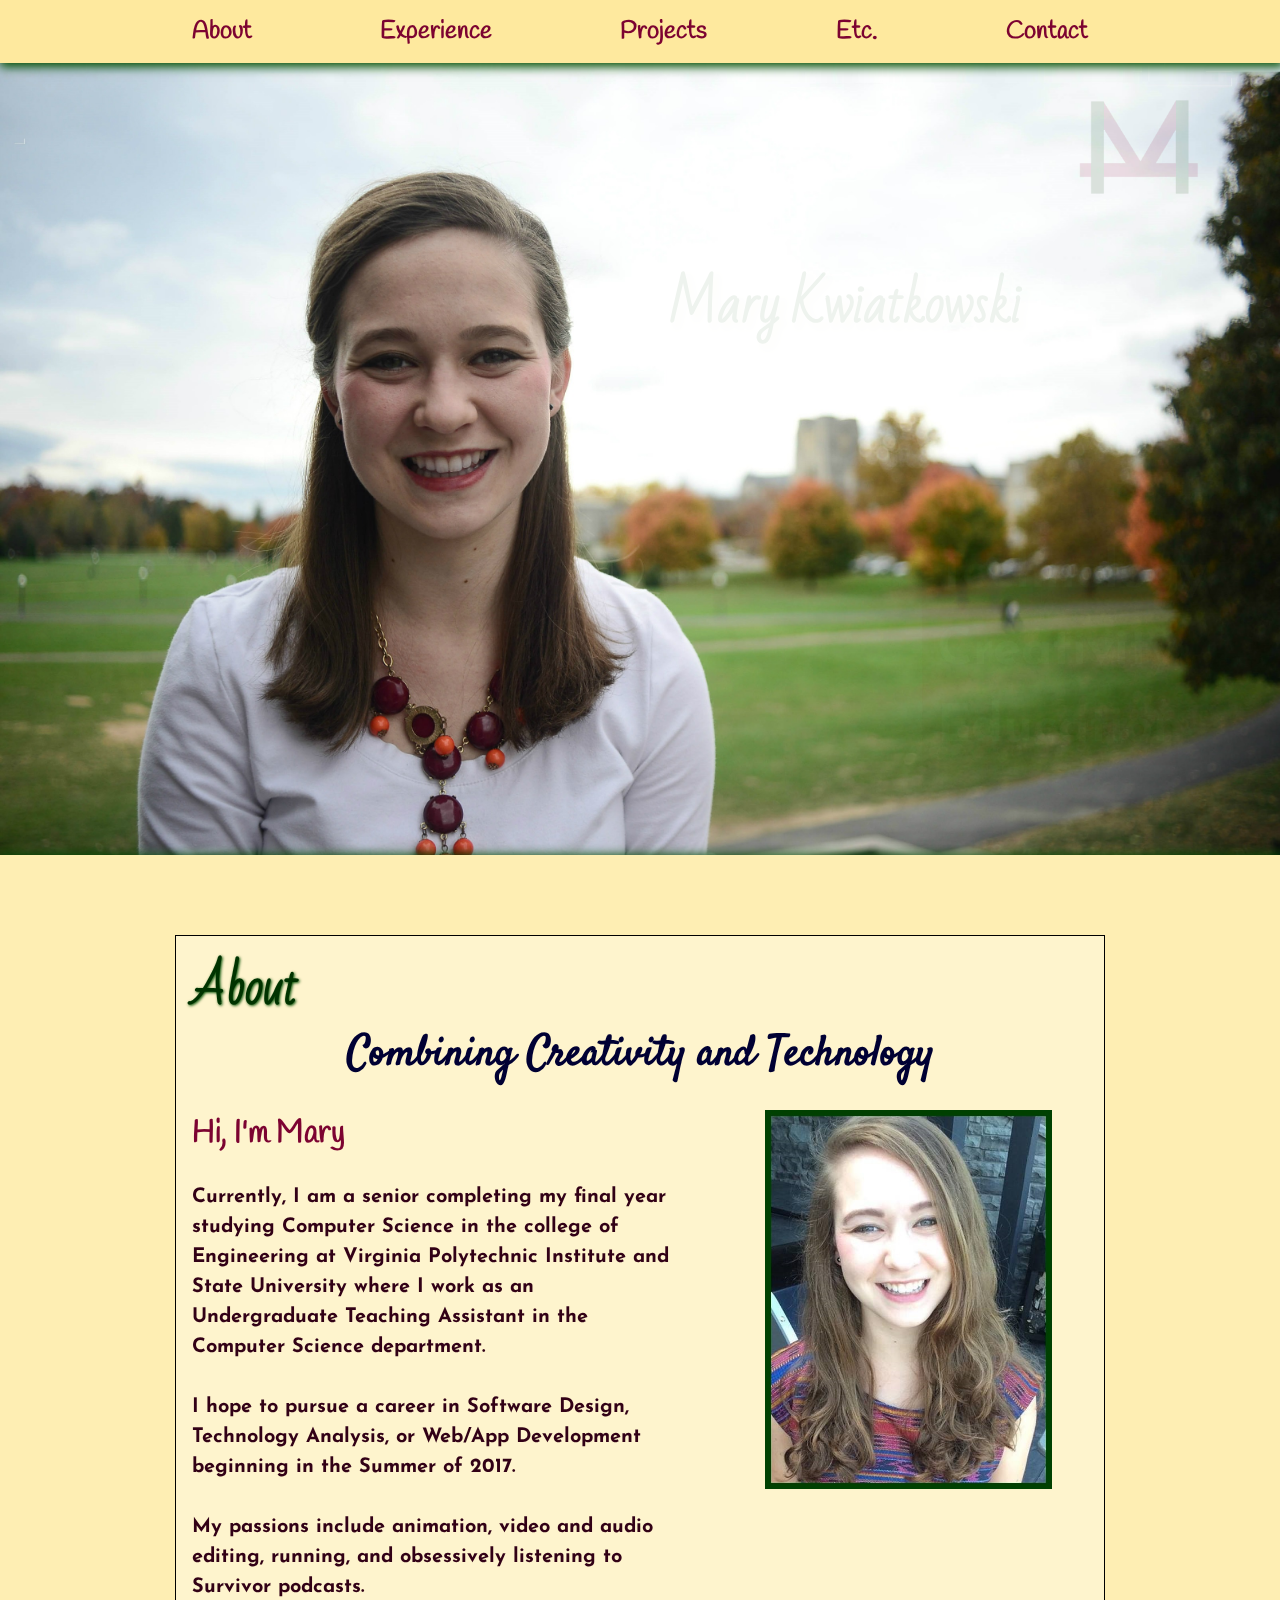
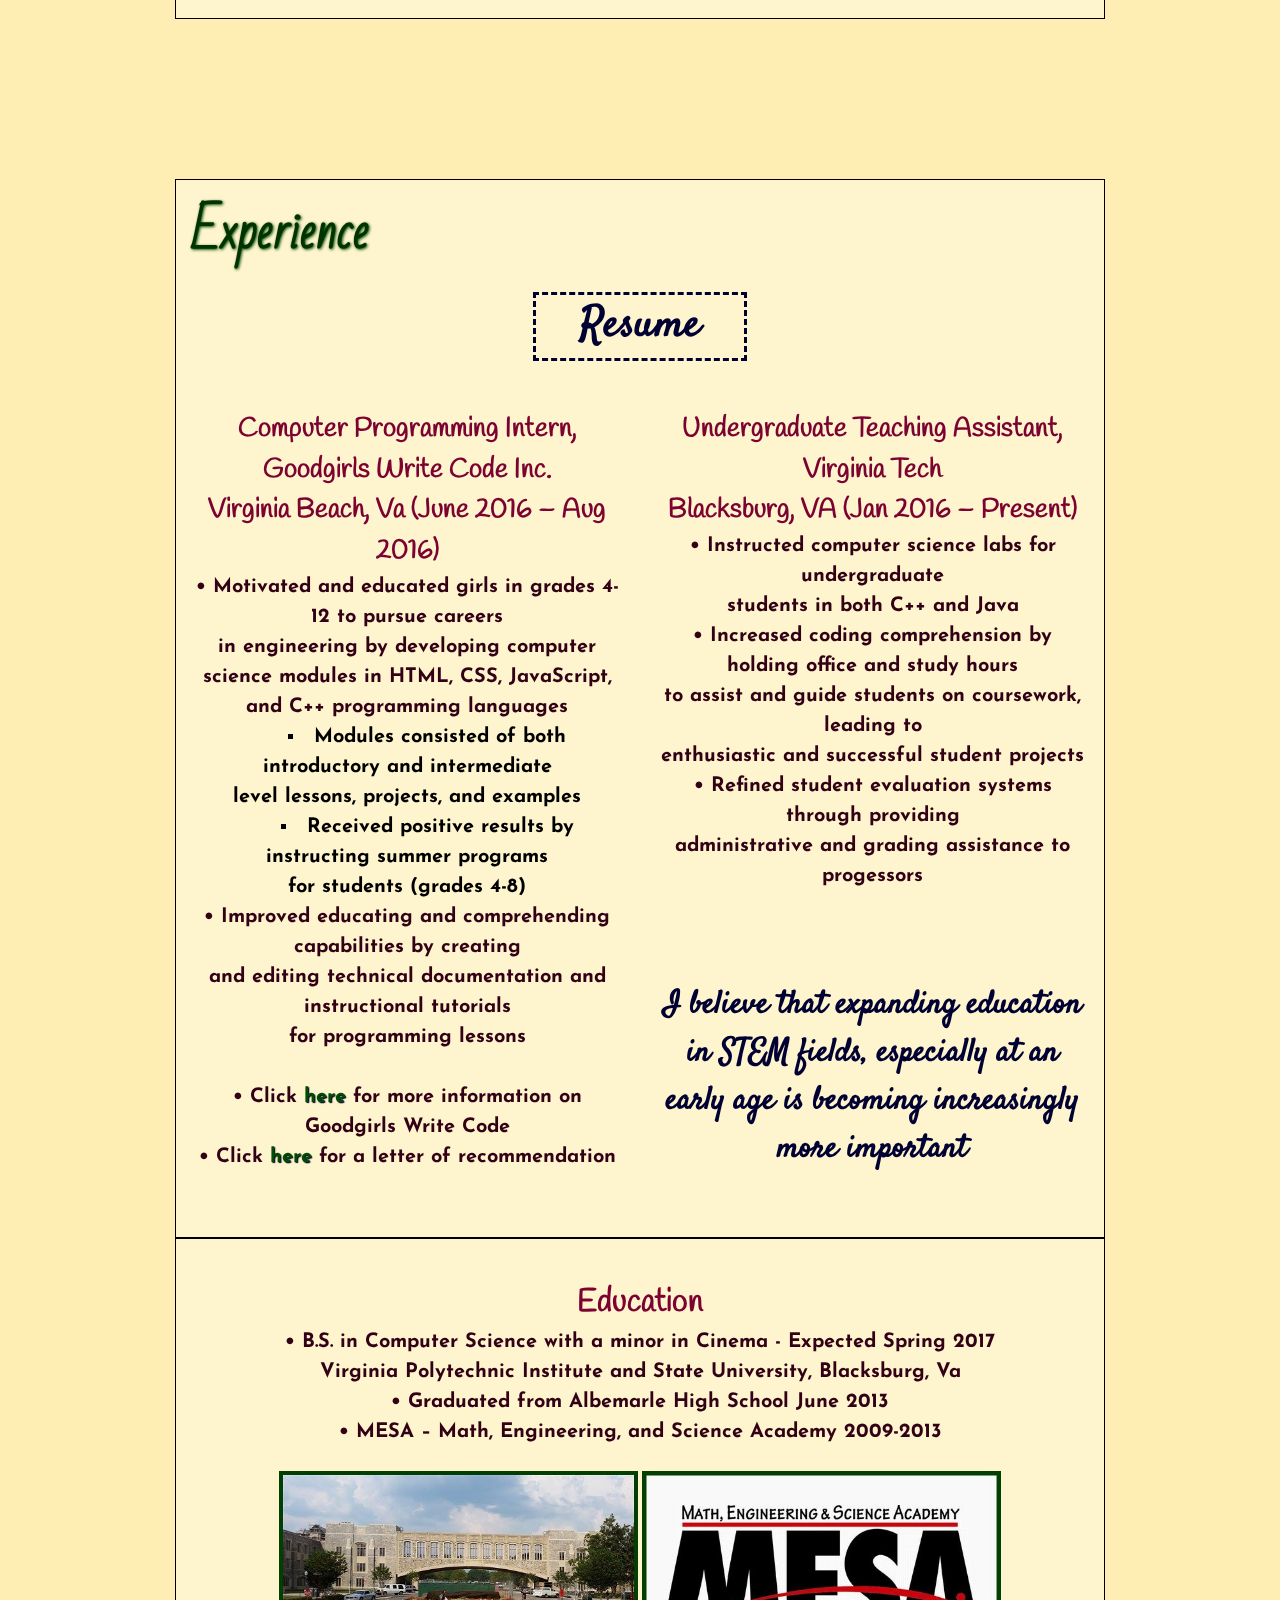
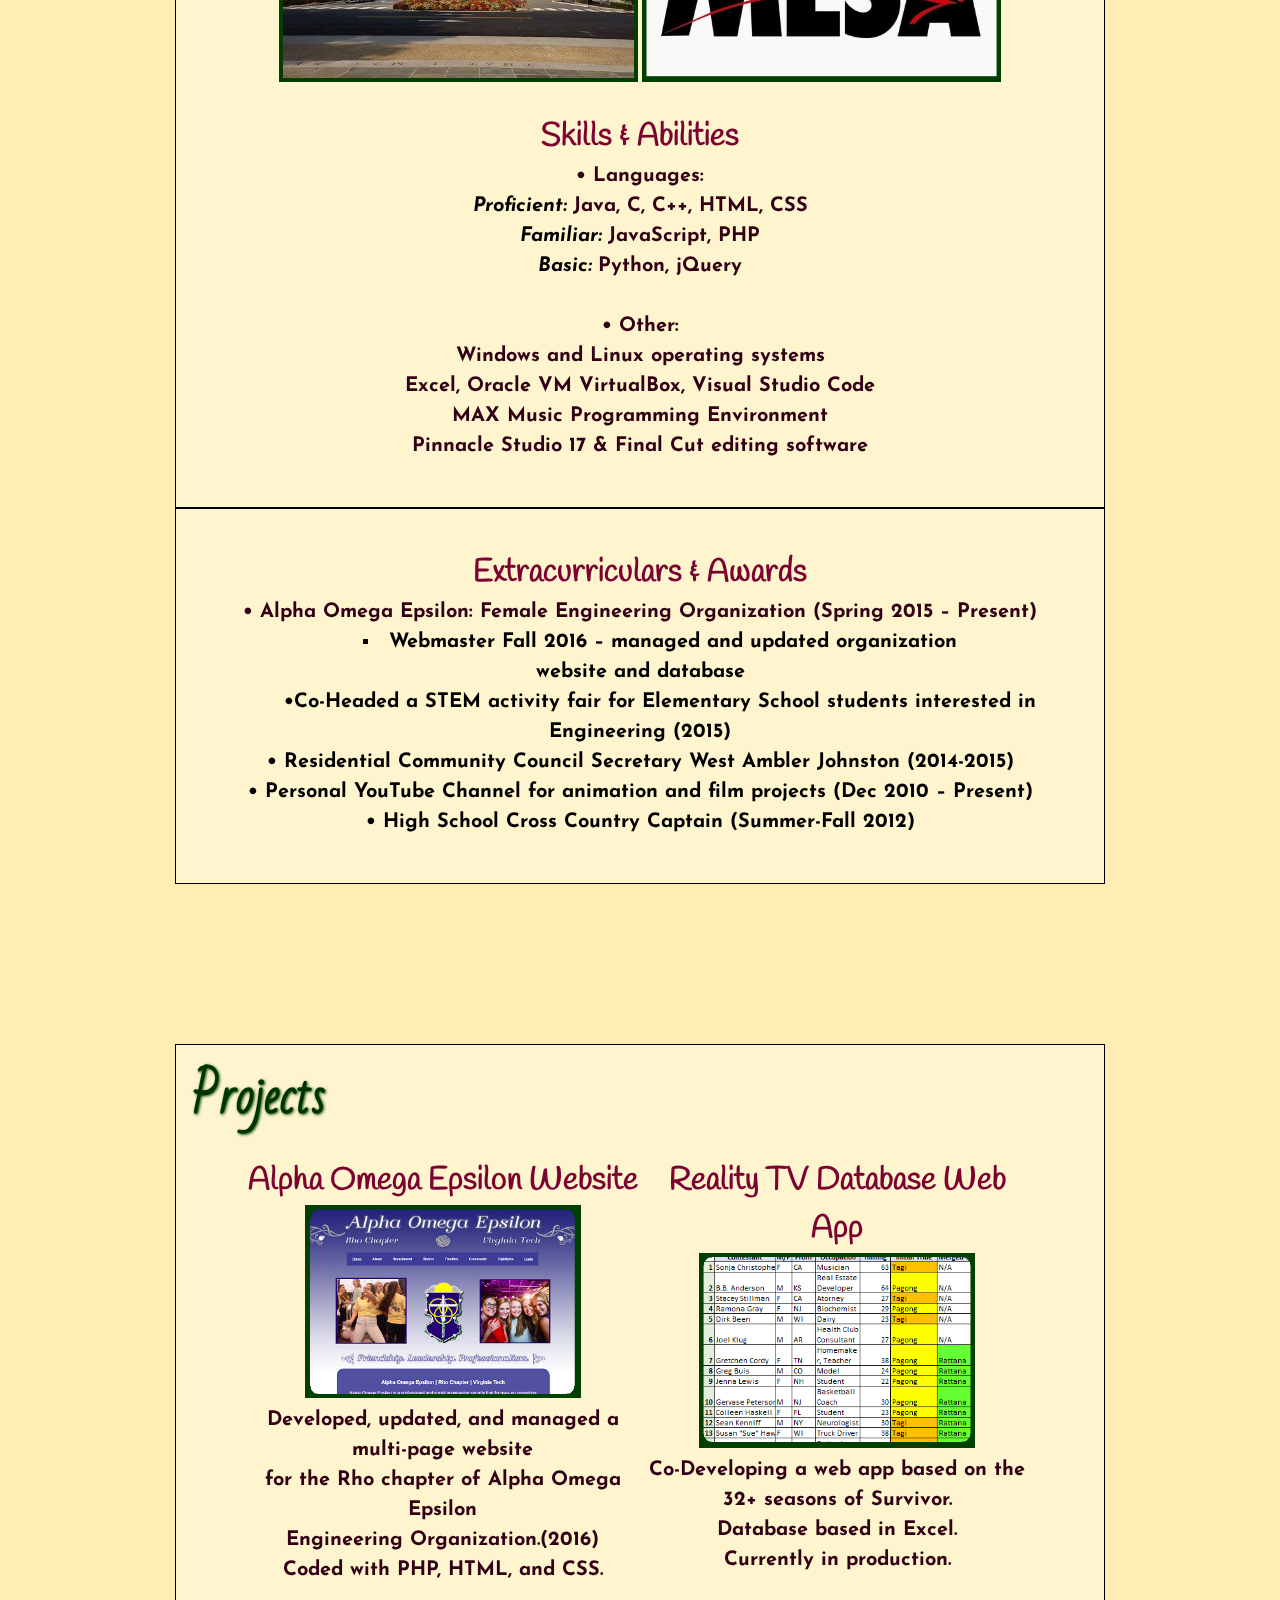
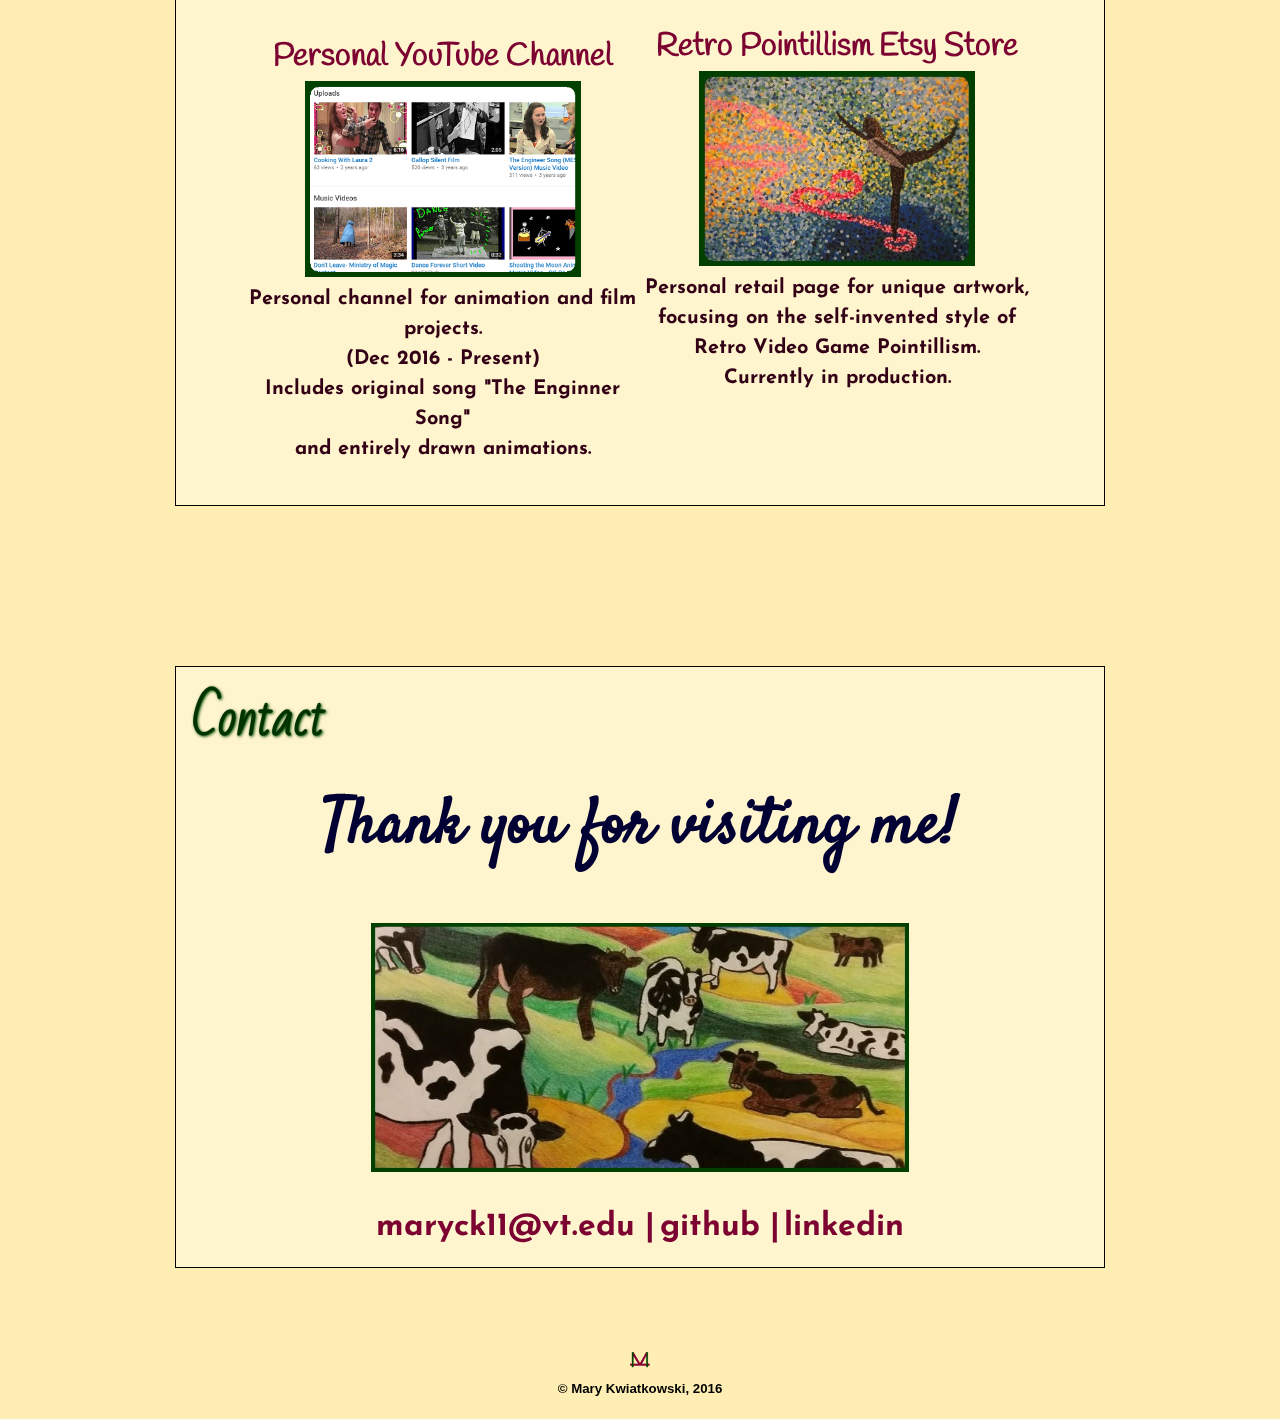
==== commit e85b1e60: "Projects and Contact" ====
--- a/index.html
+++ b/index.html
@@ -107,6 +107,7 @@
     <section id="experience" class="center_column">
       <div class="section_content">
         <h1 class="section_heading">Experience</h1>
+        <br>
         <center>
           <a href="files/Mary Resume Fall 2016 no phone.pdf" target=_blank>
             <h2 style="border: dashed; width:5em;">Resume</h2>
@@ -127,7 +128,9 @@
                 </ul>
                 • Improved educating and comprehending capabilities by creating <br>and editing technical documentation and
                 instructional tutorials
-                <br>for programming lessons
+                <br>for programming lessons<br><br> • Click<a href="http://www.goodgirlswritecode.org" target="_blank" style="color:#004d00; text-shadow: 1px 1px 1px #000033;"> here </a>for
+                more information on Goodgirls Write Code<br> • Click<a href="files/MaryK_Recommendation .pdf" target="_blank"
+                  style="color:#004d00; text-shadow: 1px 1px 1px #000033;"> here </a>for a letter of recommendation<br>
               </p2>
               <br>
             </p>
@@ -143,8 +146,15 @@
                 <br>• Increased coding comprehension by holding office and study hours<br> to assist and guide students on
                 coursework, leading to<br> enthusiastic and successful student projects
                 <br>• Refined student evaluation systems through providing<br> administrative and grading assistance to progessors
+                <br>
+                <br>
+                <br>
+                <br>
               </p2>
               <p>
+                <h2 style="font-size:200%;">I believe that expanding education in STEM fields, especially at an early age is becoming increasingly more
+                  important
+                </h2>
           </center>
           <br>
           <br>
@@ -166,19 +176,23 @@
           <br>
           <h3>Skills & Abilities</h3>
           <p2>• Languages:<br><i>Proficient: </i>Java, C, C++, HTML, CSS<br>
-          <i>Familiar: </i>JavaScript, PHP<br><i>Basic: </i>Python, jQuery<br><br>
-          • Other:<br>Windows and Linux operating systems<br>Excel, Oracle VM VirtualBox, Visual Studio Code<br>
-          MAX Music Programming Environment<br>Pinnacle Studio 17 & Final Cut editing software<br><br></p2>
+            <i>Familiar: </i>JavaScript, PHP<br><i>Basic: </i>Python, jQuery<br><br> • Other:<br>Windows and Linux operating
+            systems
+            <br>Excel, Oracle VM VirtualBox, Visual Studio Code<br> MAX Music Programming Environment<br>Pinnacle Studio
+            17 & Final Cut editing software<br><br></p2>
         </center>
       </div>
       <div class="section_content">
         <center>
           <br>
           <h3>Extracurriculars & Awards</h3>
-          <p2>• Alpha Omega Epsilon: Female Engineering Organization (Spring 2015 – Present)<br><ul><li> Webmaster Fall 2016 – managed
-            and updated organization<br> website and database</li><ul> • Residential Community Council Secretary West Ambler Johnston
-            (2014-2015)<br> • Personal YouTube Channel for animation and film projects (Dec 2010 – Present)<br>
-            • High School Cross Country Captain (Summer-Fall 2012)
+          <p2>• Alpha Omega Epsilon: Female Engineering Organization (Spring 2015 – Present)<br>
+            <ul>
+              <li> Webmaster Fall 2016 – managed and updated organization<br> website and database</li>
+              <ul>•Co-Headed a STEM activity fair for Elementary School students interested in Engineering (2015)<br> • Residential
+                Community Council Secretary West Ambler Johnston (2014-2015)
+                <br> • Personal YouTube Channel for animation and film projects (Dec 2010 – Present)<br> • High School Cross
+                Country Captain (Summer-Fall 2012)
           </p2>
           <br>
           <br>
@@ -192,45 +206,79 @@
     <section id="projects" class="center_column">
       <div class="section_content">
         <h1 class="section_heading">Projects</h1>
-        <aside class="left">
-          <p>
-            <b>Projects</b>
-            <br>-Personal and Extracurricular website design
-            <br>-Co-Headed a STEM activity fair for Elementary School students interested in Engineering (2015)
-            <br>-Developed original version of “snake” style game for Java (open ended course project)
-            <br>-Co-Creation personal app for reality television information database (in development)
-            <br>
-            <br>
-            <b>Extracurriculars</b>
-            <br> -Alpha Omega Epsilon: Female Engineering Organization (Spring 2015 – Present) <br> Webmaster (Fall 2016)
-            <br> -Residential Community Council Secretary West Ambler Johnston (2014-2015)
-            <br> -High School Cross Country Captain (Summer-Fall 2012)
-            <br>-Personal YouTube Channel for animation and film projects (Dec 2010 – Present)
-          </p>
-        </aside>
-        <aside class="right">
-
-        </aside>
-      </div>
-    </section>
+        <aside class="left2">
+          <center>
+            <p>
+              <br>
+              <h3>Alpha Omega Epsilon Website</h3>
+              <a href="http://www.aoe.org.vt.edu" target="_blank">
+                <img src="images/AOE.png" alt="logo" style="width:70%; height:70%;"></a><br>
+              <p2>Developed, updated, and managed a multi-page website<br> for the Rho chapter of Alpha Omega Epsilon <br>Engineering
+                Organization.(2016)
+                <br> Coded with PHP, HTML, and CSS.
+              </p2>
+              <br>
+              <br>
+              <br>
+              <h3>Personal YouTube Channel</h3>
+              <a href="http://www.youtube.com/user/KowSkiQuik" target="_blank">
+                <img src="images/YouTube.png" alt="logo" style="width:70%; height:70%;"></a><br>
+              <p2>Personal channel for animation and film projects.<br>(Dec 2016 - Present)<br>Includes original song "The Enginner
+                Song"
+                <br> and entirely drawn animations.
+              </p2>
+            </p>
+          </center>
+        </aside>
+        <aside class="right2">
+          <center>
+            <p>
+              <br>
+              <h3>Reality TV Database Web App</h3>
+              <img src="images/Survivor.png" alt="logo" style="width:70%; height:70%;"><br>
+              <p2>Co-Developing a web app based on the<br> 32+ seasons of Survivor. <br>Database based in Excel.<br> Currently
+                in production.
+              </p2>
+              <br>
+              <br>
+              <br>
+              <h3>Retro Pointillism Etsy Store</h3>
+              <img src="images/painting.jpg" alt="logo" style="width:70%; height:70%;"><br>
+              <p2>Personal retail page for unique artwork,<br>focusing on the self-invented style of <br>Retro Video Game Pointillism.<br>                Currently in production.
+              </p2>
+              <br>
+              <br>
+            </p>
+          </center>
+          <br>
+          <br>
+          <br>
+        </aside>
+      </div>
+    </section>
+
+
     <!--contact section-->
     <section id="contact" class="center_column">
       <div class="section_content">
         <h1 class="section_heading">Contact</h1>
-        <aside class="left">
+        <center>
           <p>
-            <a href="mailto:maryck11@vt.edu">maryck11@vt.edu</a> |
-            <a href="https://github.com/marykwiatkowski" target=_blank>github</a> |
-            <a href="https://www.linkedin.com/in/mary-kwiatkowski-b14855a3?trk=nav_responsive_tab_profile" target=_blank>linkedin</a>
-
+            <br>
+            <h2 style="font-size:400%;">Thank you for visiting me!</h2>
+            <br>
+            <br>
+            <img src="images/cows.jpg" alt="Cows" style="width:60%;height:60%;">
+            <br>
+            <br>
+              <a href="mailto:maryck11@vt.edu"><p3>maryck11@vt.edu</p3></a><p3> |</p3>
+              <a href="https://github.com/marykwiatkowski" target=_blank><p3>github</p3></a><p3> |</p3>
+              <a href="https://www.linkedin.com/in/mary-kwiatkowski-b14855a3?trk=nav_responsive_tab_profile" target=_blank><p3>linkedin</p3></a>
           </p>
-        </aside>
-        <aside class="right">
-
-        </aside>
-      </div>
-    </section>
-    <a href="icon.html" target=_blank>
+        </center>
+      </div>
+    </section>
+    <a href="secret.html" target=_blank>
       <img src="images/newfav.png" alt="Me" style="width:1.5em;height:1.5em;"></a>
     <h5>
       <center>
--- a/css/styles.css
+++ b/css/styles.css
@@ -53,7 +53,7 @@
     font-size: 260%;
     font-family: 'Satisfy', cursive;
     font-weight: bold;
-    color: #000033
+    color: #000033;
 }
 h3{
     font-size: 200%;
@@ -72,6 +72,12 @@
     font-family: 'Josefin Sans', sans-serif;
     font-weight: bold;
     color: #320116;
+}
+p3{
+    font-size: 200%;
+    font-family: 'Josefin Sans', sans-serif;
+    font-weight: bold;
+    color: #7c0331;
 }
 
 /*
@@ -237,6 +243,18 @@
     float: right;
 }
 
+aside.left2{
+    width: 44%;
+    float: left;
+    padding-right:0%;
+    padding-left:6%;
+}
+aside.right2{
+    width: 44%;
+    float: right;
+    padding-right:6%;
+}
+
 /*---------------Media Querries------------------*/
 
 /*For a My Laptop*/
@@ -302,6 +320,15 @@
         content:"\a";
         white-space: pre;
     }
+    aside.left2, aside.right2{
+        width: 100%;
+        padding-left:0%;
+        padding-right:0%;
+    }
+    aside.right2:before{
+        content:"\a";
+        white-space: pre;
+    }
     div#top_nav > div.links > a{ 
         font-size: 16px;
     }
@@ -341,6 +368,15 @@
         content:"\a";
         white-space: pre;
     }
+    aside.left2, aside.right2{
+        width: 100%;
+        padding-left:0%;
+        padding-right:0%;
+    }
+    aside.right2:before{
+        content:"\a";
+        white-space: pre;
+    }
     div#top_nav > div.links > a{ 
         font-size: 16px;
     }
@@ -381,6 +417,15 @@
         content:"\a";
         white-space: pre;
     }
+    aside.left2, aside.right2{
+        width: 100%;
+        padding-left:0%;
+        padding-right:0%;
+    }
+    aside.right2:before{
+        content:"\a";
+        white-space: pre;
+    }
     div#top_nav > div.links > a{ 
         font-size: 15px;
     }
@@ -421,6 +466,15 @@
         content:"\a";
         white-space: pre;
     }
+    aside.left2, aside.right2{
+        width: 100%;
+        padding-left:0%;
+        padding-right:0%;
+    }
+    aside.right2:before{
+        content:"\a";
+        white-space: pre;
+    }
     div#top_nav > div.links > a{ 
         font-size: 15px;
     }
@@ -460,6 +514,15 @@
         content:"\a";
         white-space: pre;
     }
+    aside.left2, aside.right2{
+        width: 100%;
+        padding-left:0%;
+        padding-right:0%;
+    }
+    aside.right2:before{
+        content:"\a";
+        white-space: pre;
+    }
     div#top_nav > div.links > a{ 
         font-size: 13.5px;
     }
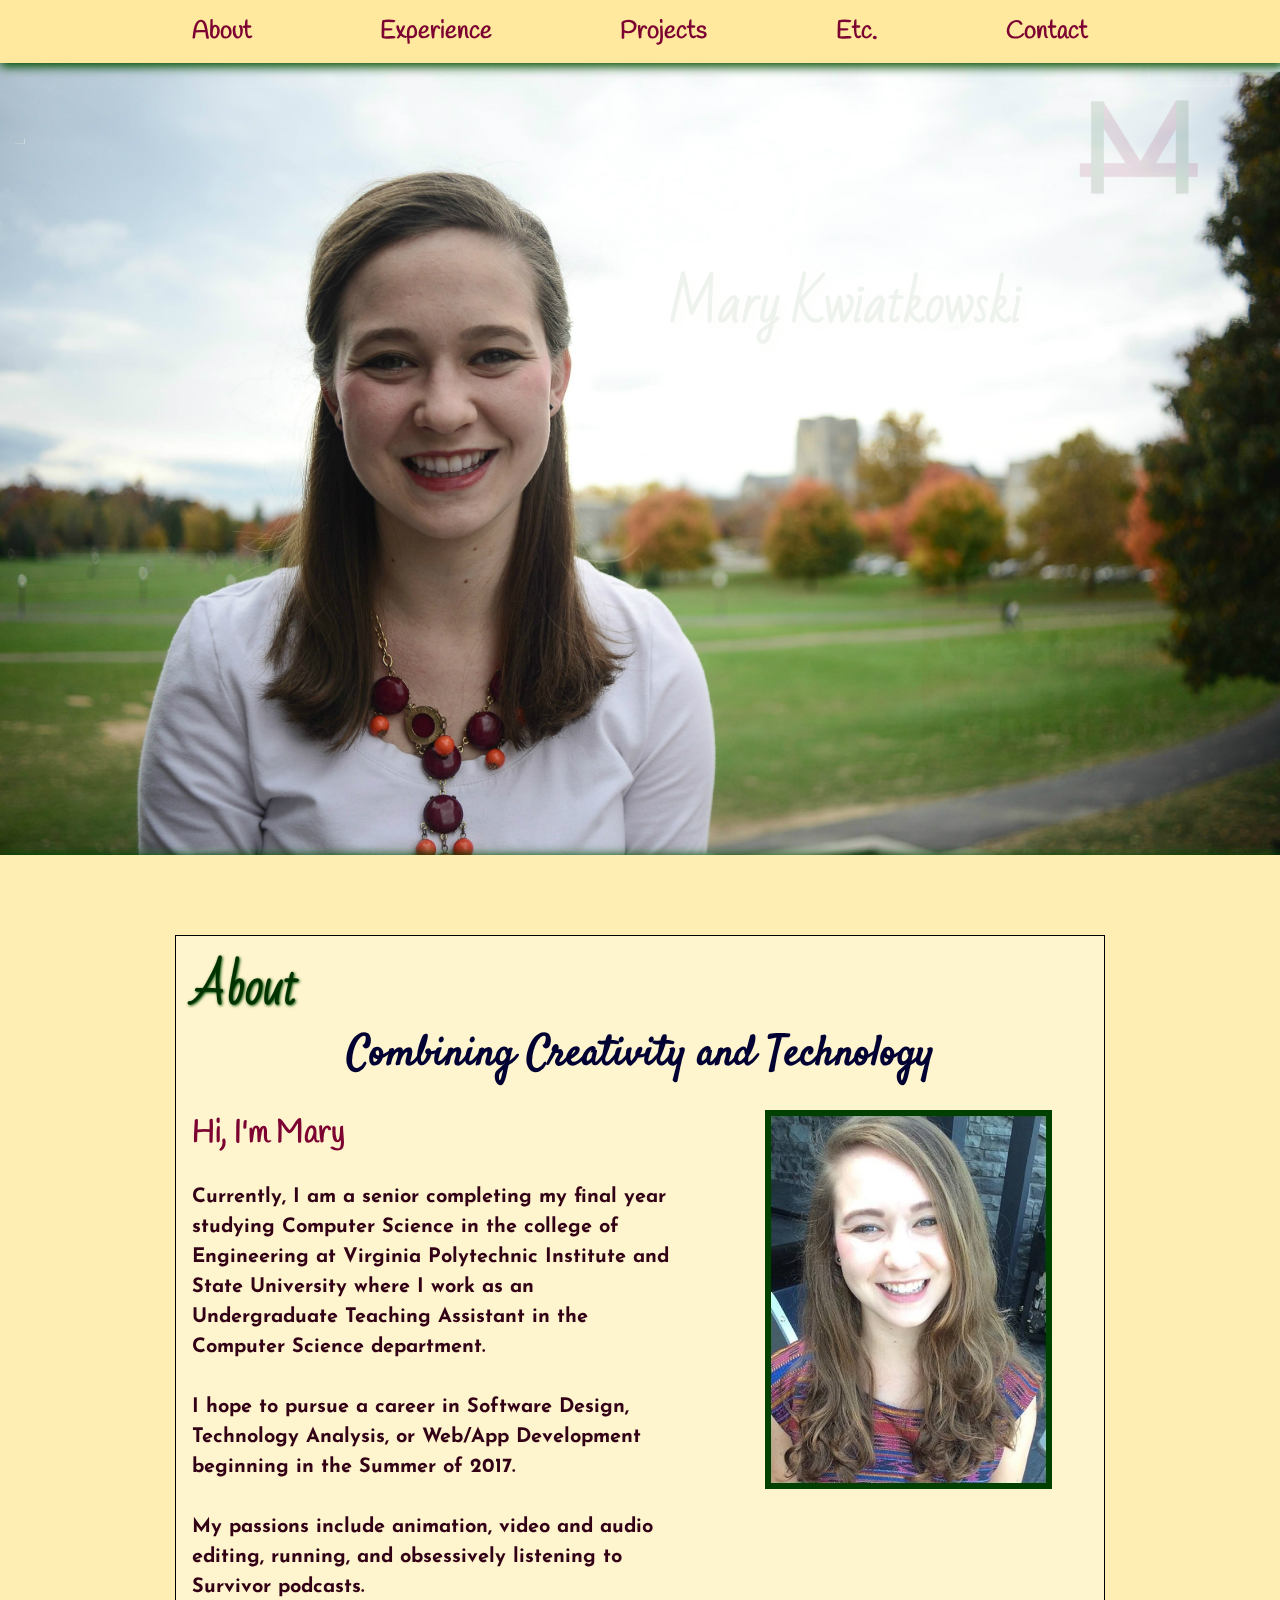
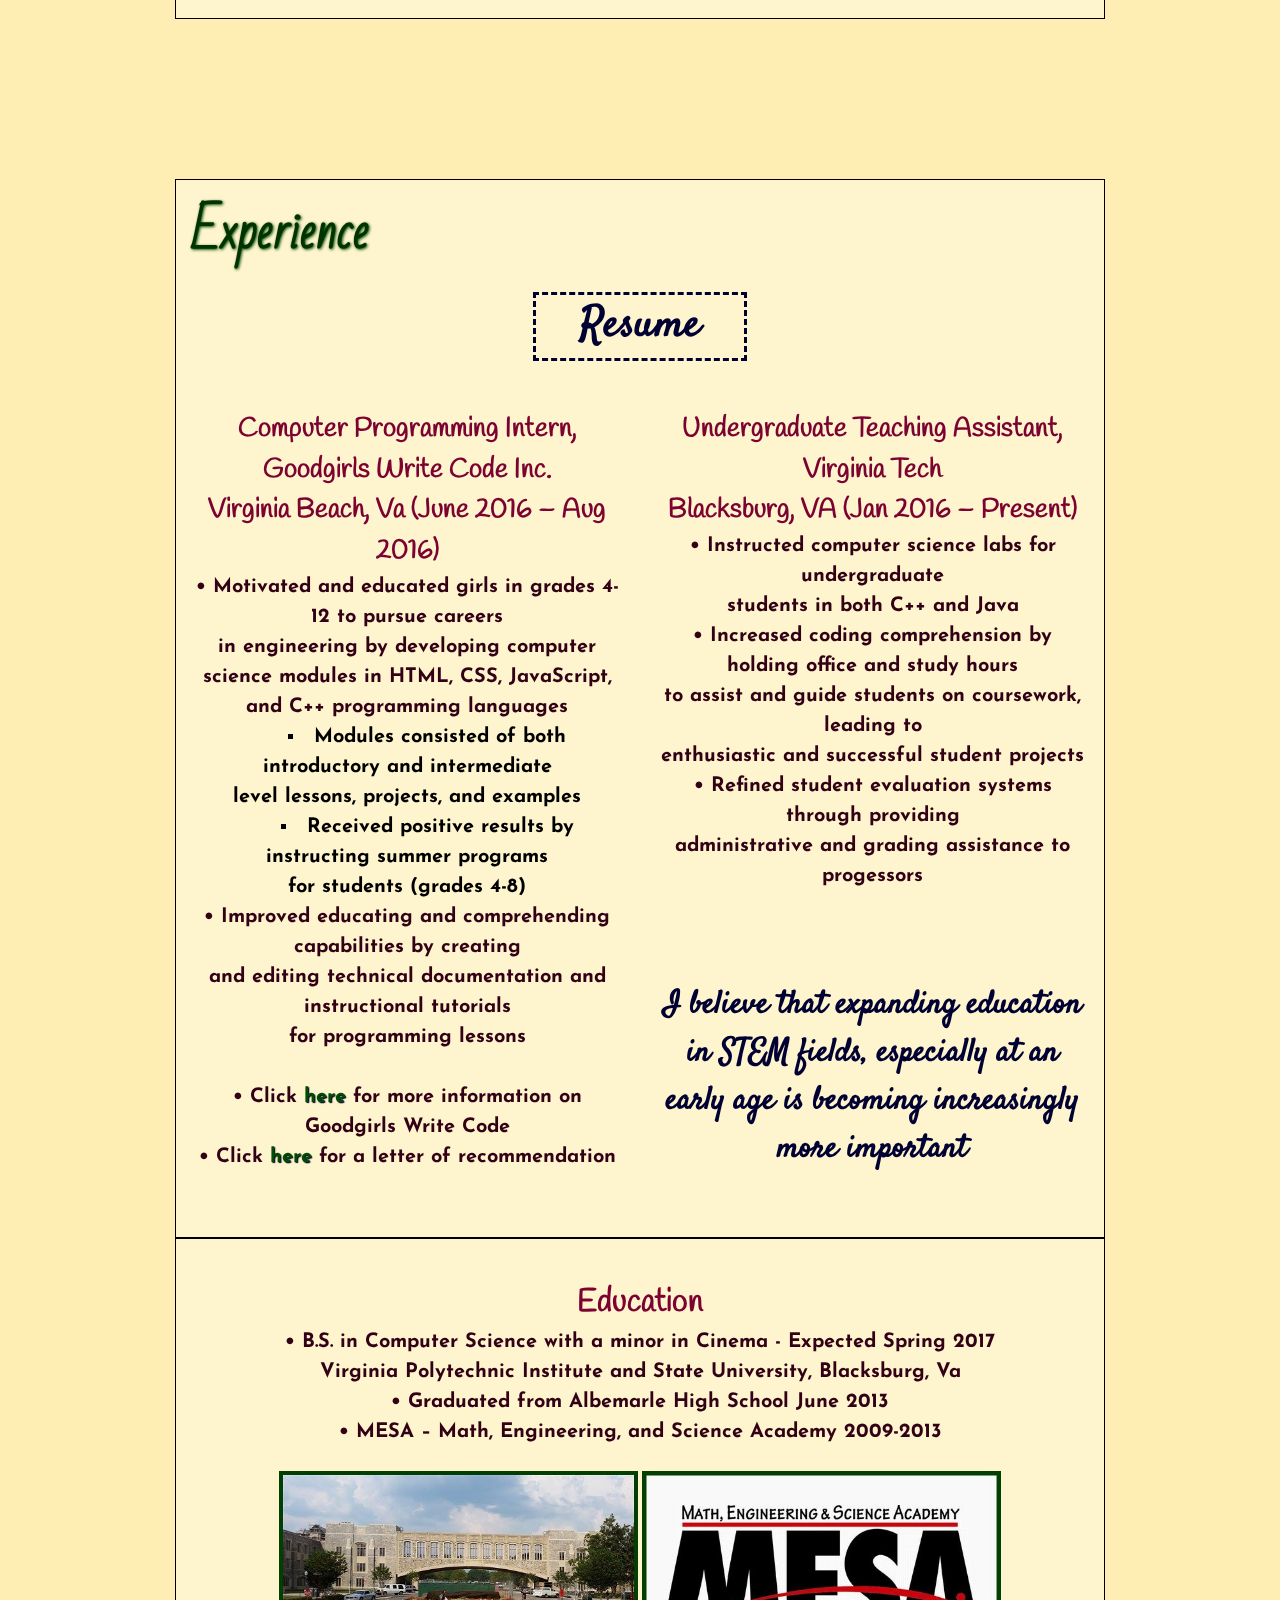
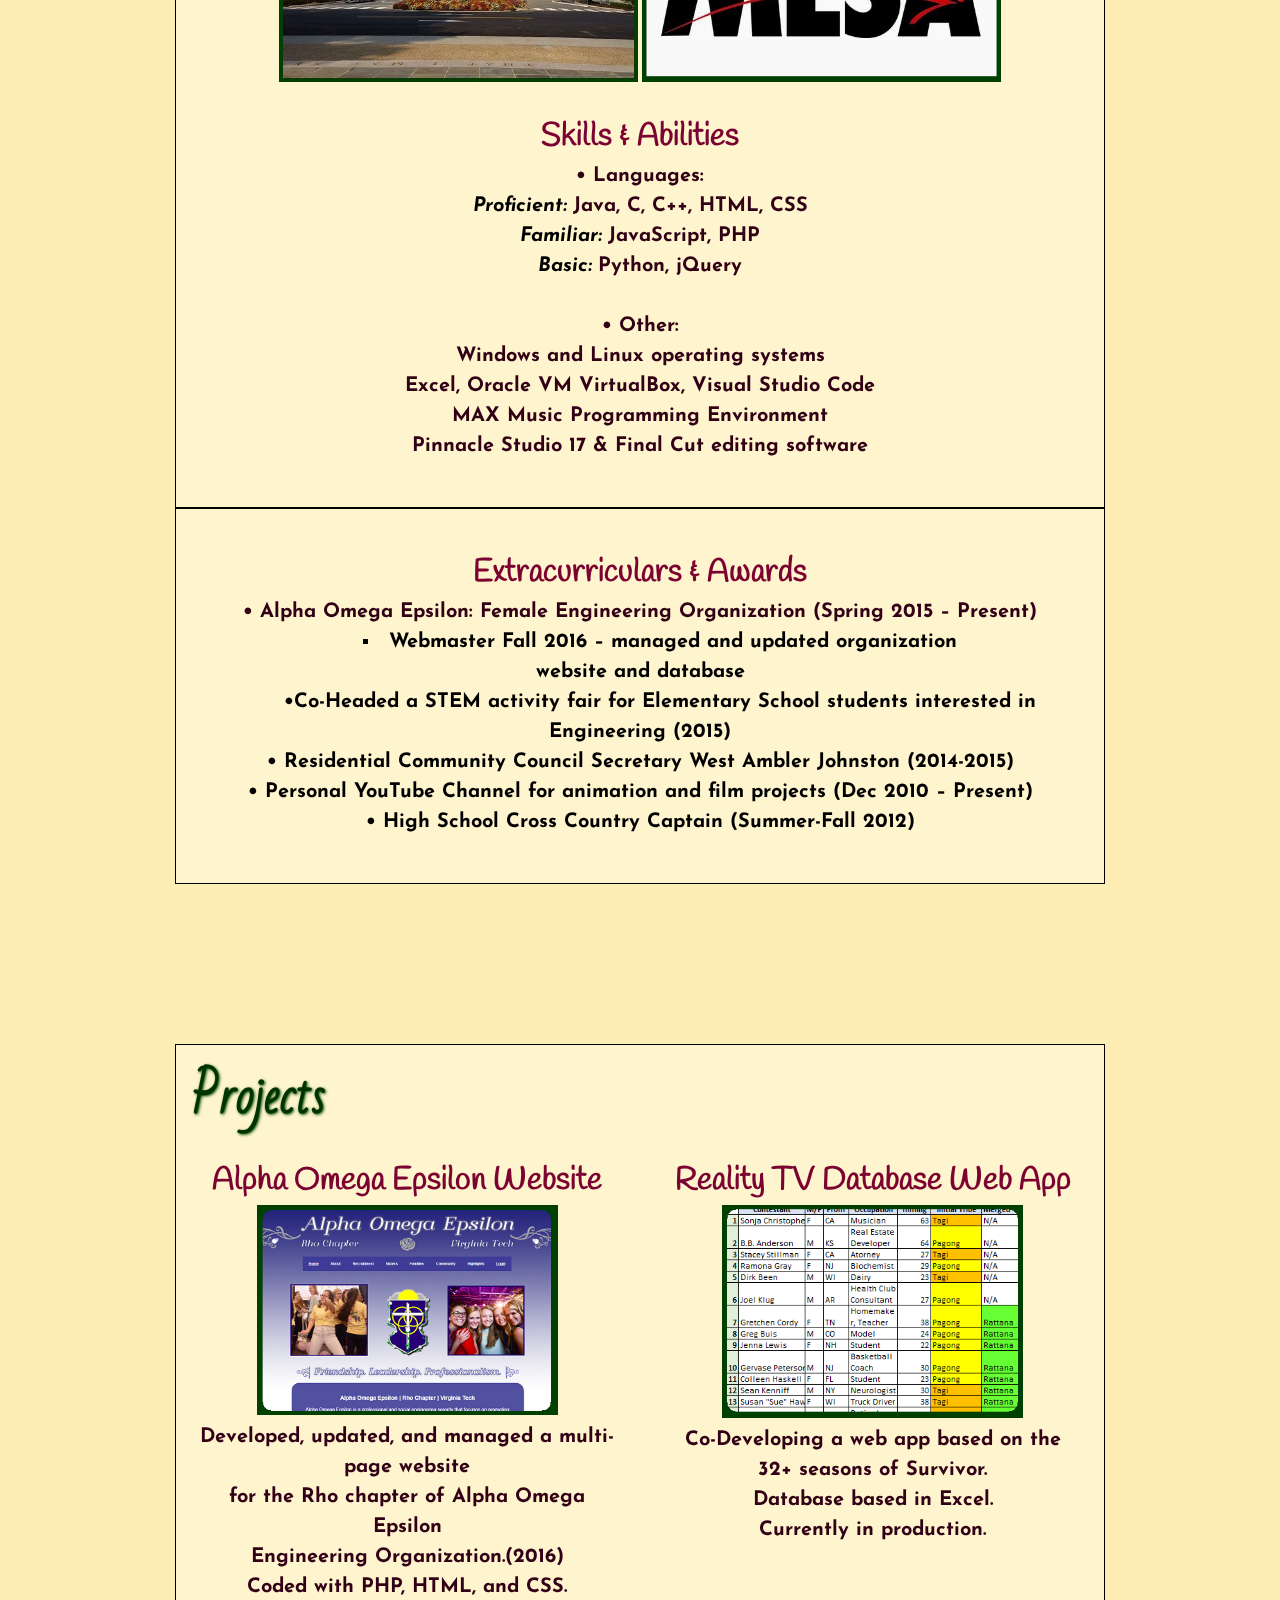
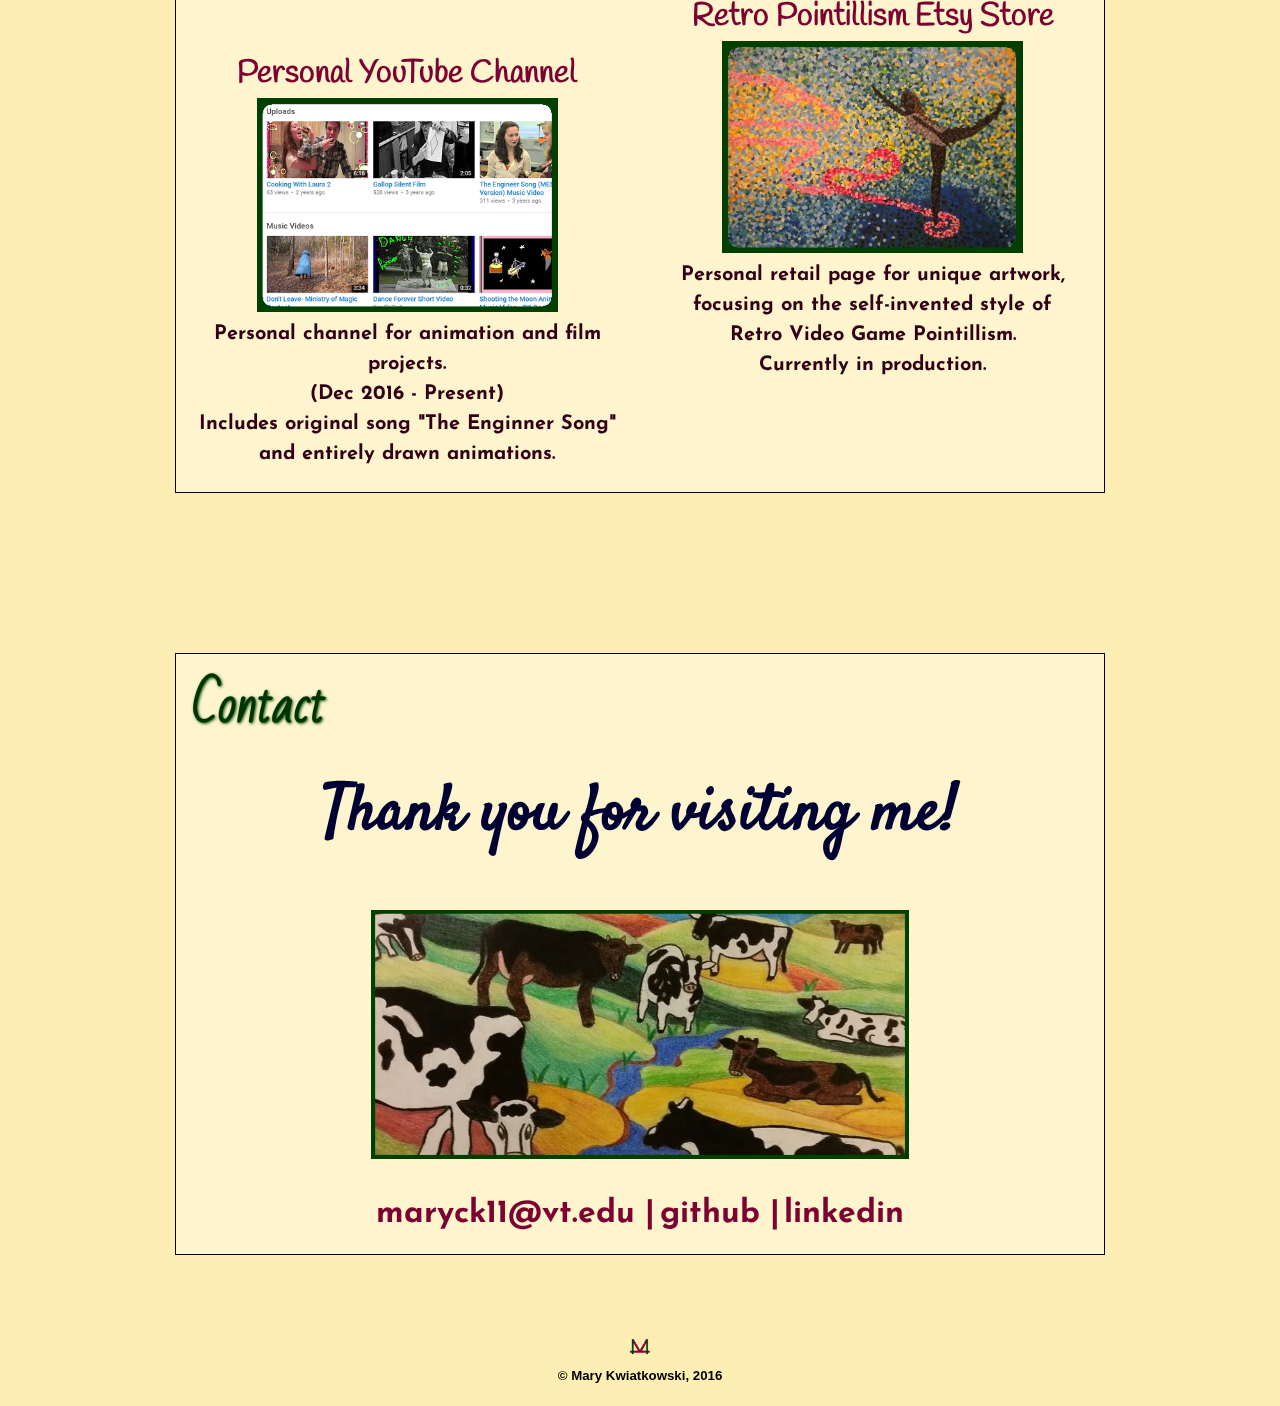
==== commit 61d167d8: "Projects and Contact" ====
--- a/index.html
+++ b/index.html
@@ -206,7 +206,7 @@
     <section id="projects" class="center_column">
       <div class="section_content">
         <h1 class="section_heading">Projects</h1>
-        <aside class="left2">
+        <aside class="left1">
           <center>
             <p>
               <br>
@@ -230,7 +230,7 @@
             </p>
           </center>
         </aside>
-        <aside class="right2">
+        <aside class="right1">
           <center>
             <p>
               <br>
--- a/css/styles.css
+++ b/css/styles.css
@@ -242,19 +242,6 @@
     width: 48%;
     float: right;
 }
-
-aside.left2{
-    width: 44%;
-    float: left;
-    padding-right:0%;
-    padding-left:6%;
-}
-aside.right2{
-    width: 44%;
-    float: right;
-    padding-right:6%;
-}
-
 /*---------------Media Querries------------------*/
 
 /*For a My Laptop*/
@@ -320,15 +307,6 @@
         content:"\a";
         white-space: pre;
     }
-    aside.left2, aside.right2{
-        width: 100%;
-        padding-left:0%;
-        padding-right:0%;
-    }
-    aside.right2:before{
-        content:"\a";
-        white-space: pre;
-    }
     div#top_nav > div.links > a{ 
         font-size: 16px;
     }
@@ -368,15 +346,6 @@
         content:"\a";
         white-space: pre;
     }
-    aside.left2, aside.right2{
-        width: 100%;
-        padding-left:0%;
-        padding-right:0%;
-    }
-    aside.right2:before{
-        content:"\a";
-        white-space: pre;
-    }
     div#top_nav > div.links > a{ 
         font-size: 16px;
     }
@@ -417,15 +386,6 @@
         content:"\a";
         white-space: pre;
     }
-    aside.left2, aside.right2{
-        width: 100%;
-        padding-left:0%;
-        padding-right:0%;
-    }
-    aside.right2:before{
-        content:"\a";
-        white-space: pre;
-    }
     div#top_nav > div.links > a{ 
         font-size: 15px;
     }
@@ -466,15 +426,6 @@
         content:"\a";
         white-space: pre;
     }
-    aside.left2, aside.right2{
-        width: 100%;
-        padding-left:0%;
-        padding-right:0%;
-    }
-    aside.right2:before{
-        content:"\a";
-        white-space: pre;
-    }
     div#top_nav > div.links > a{ 
         font-size: 15px;
     }
@@ -514,15 +465,6 @@
         content:"\a";
         white-space: pre;
     }
-    aside.left2, aside.right2{
-        width: 100%;
-        padding-left:0%;
-        padding-right:0%;
-    }
-    aside.right2:before{
-        content:"\a";
-        white-space: pre;
-    }
     div#top_nav > div.links > a{ 
         font-size: 13.5px;
     }
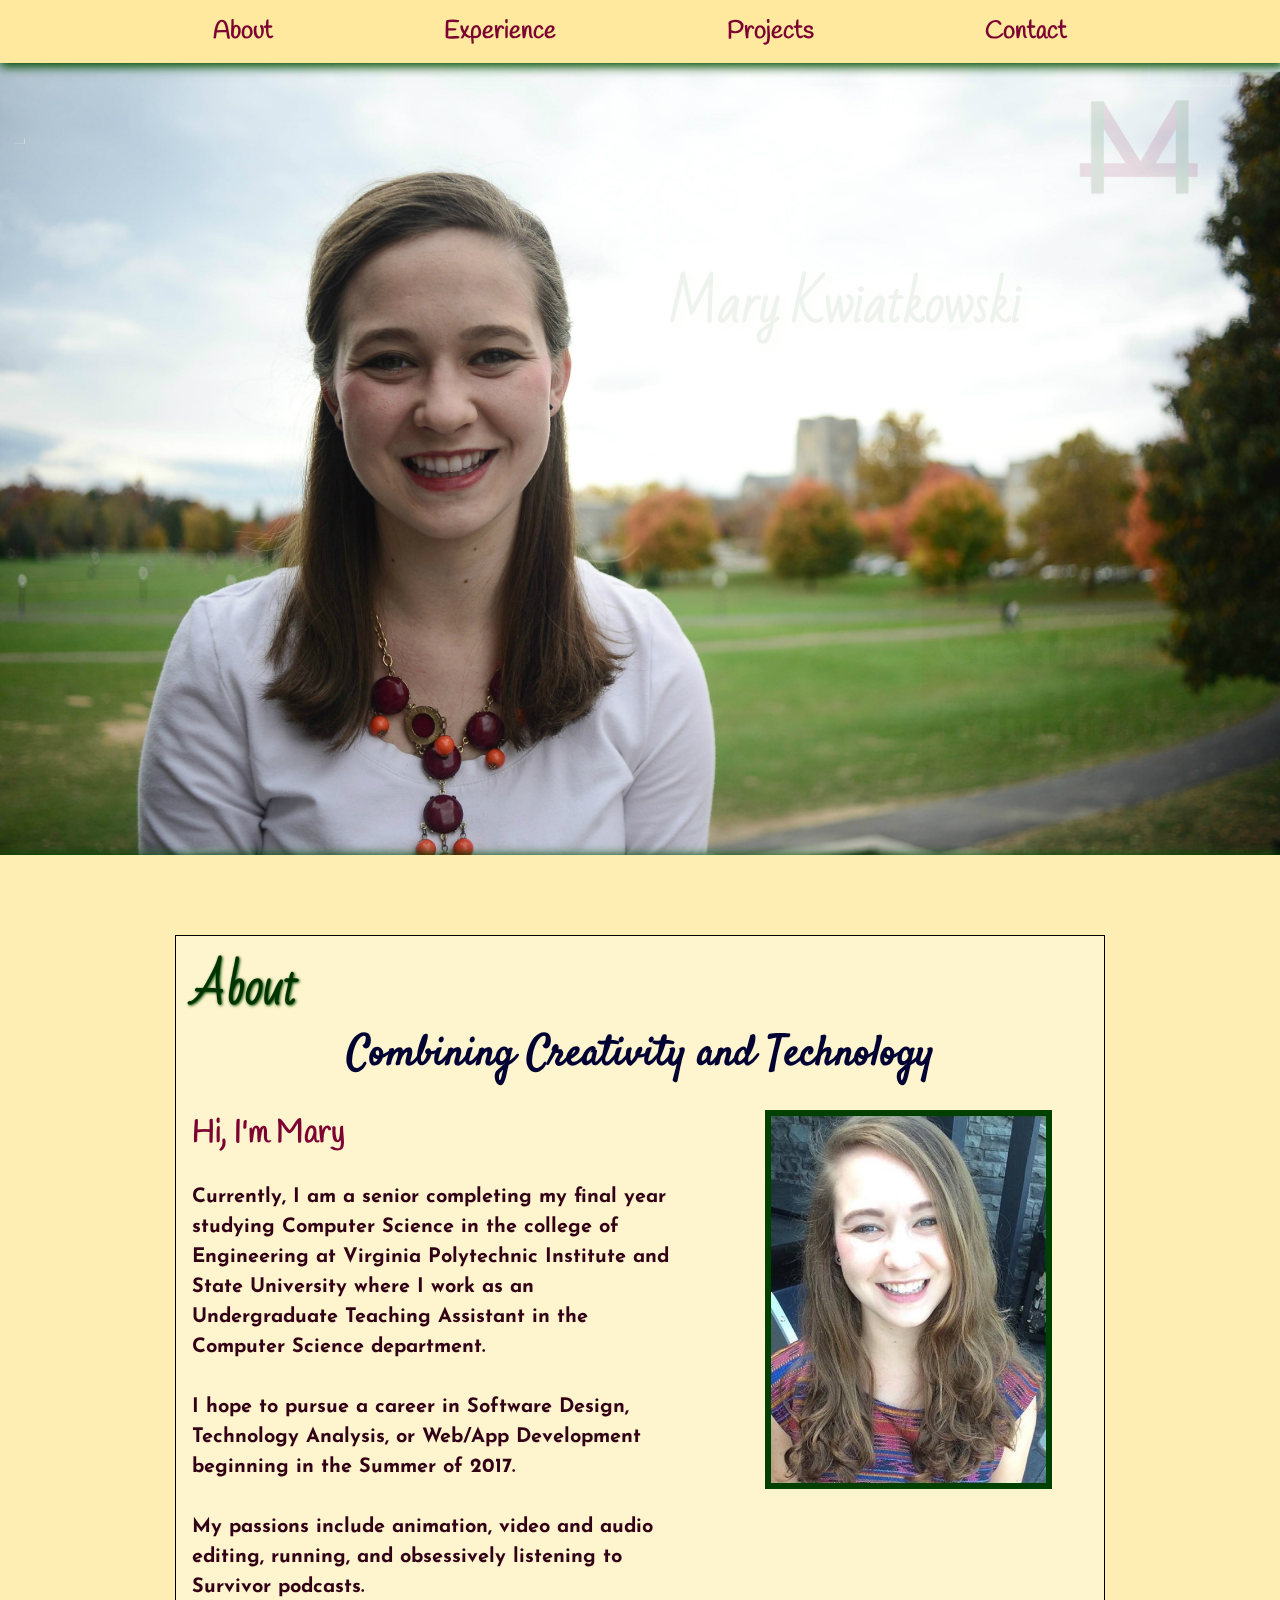
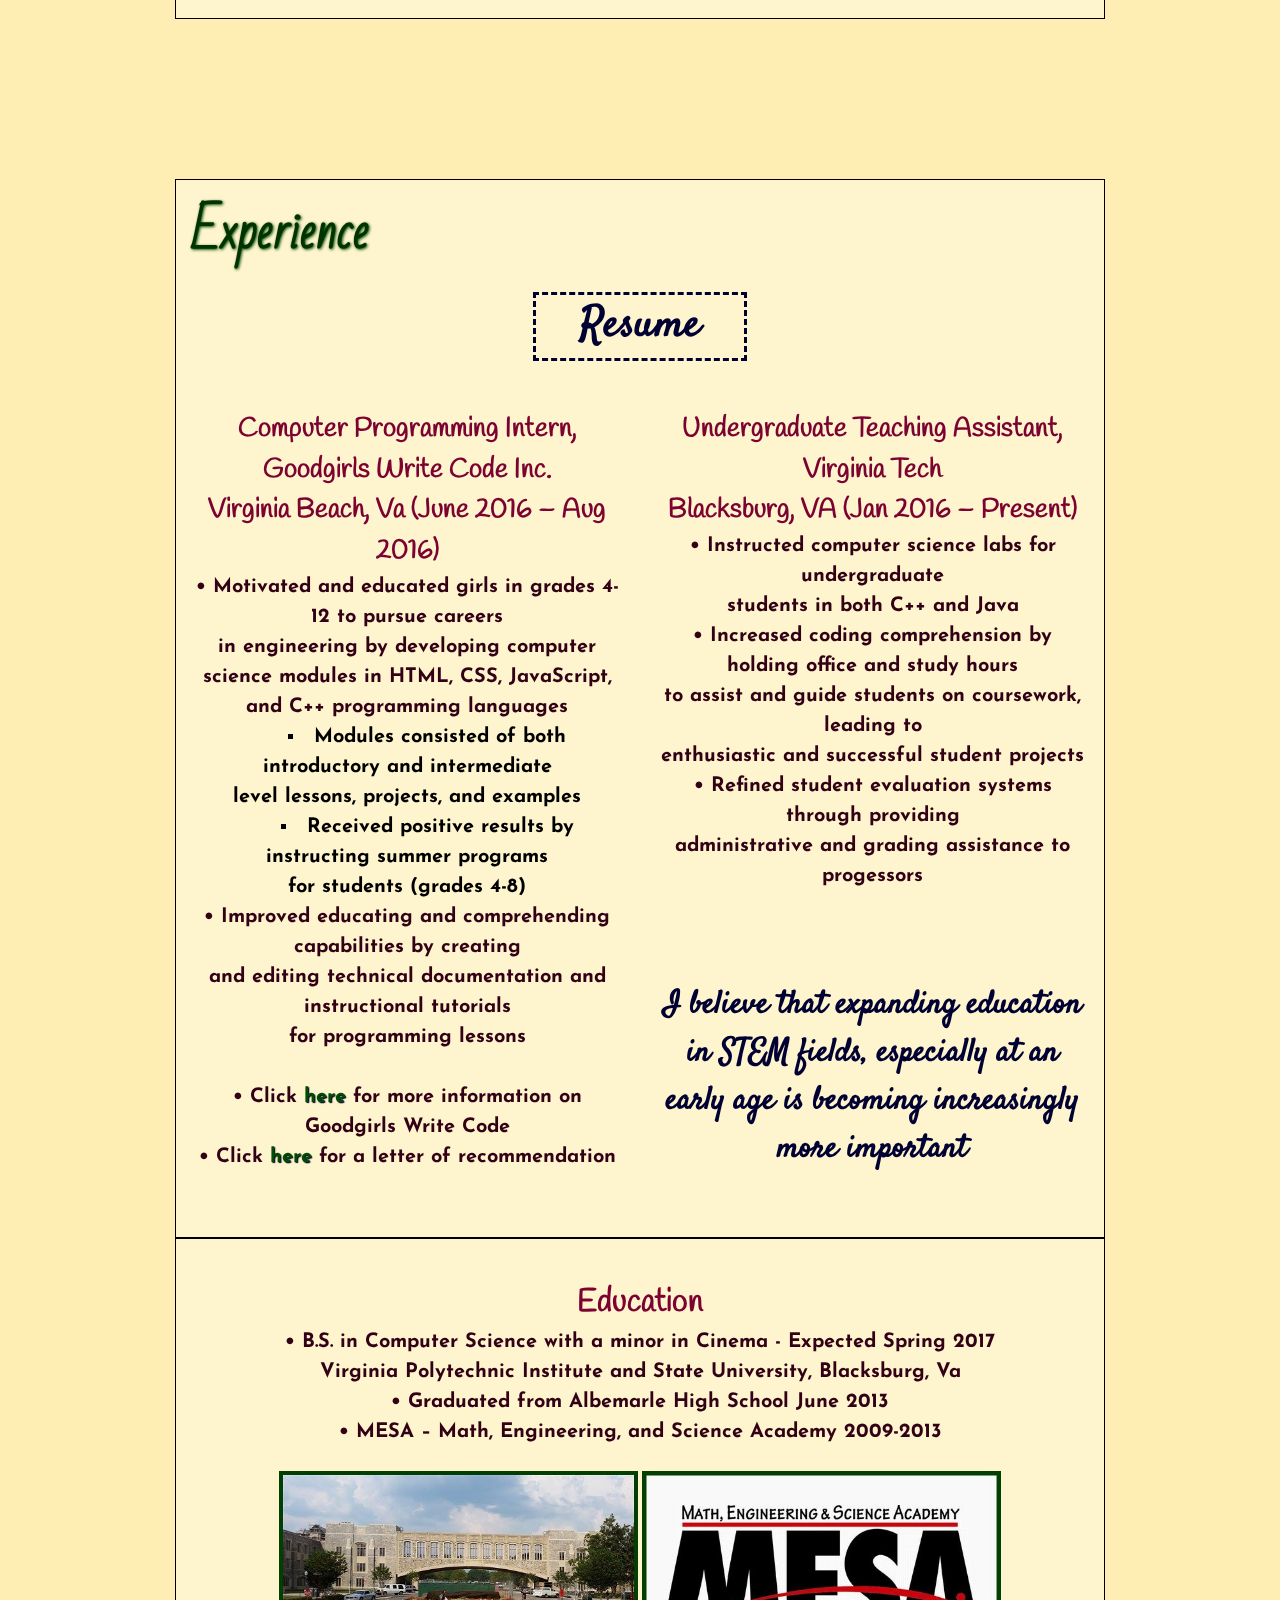
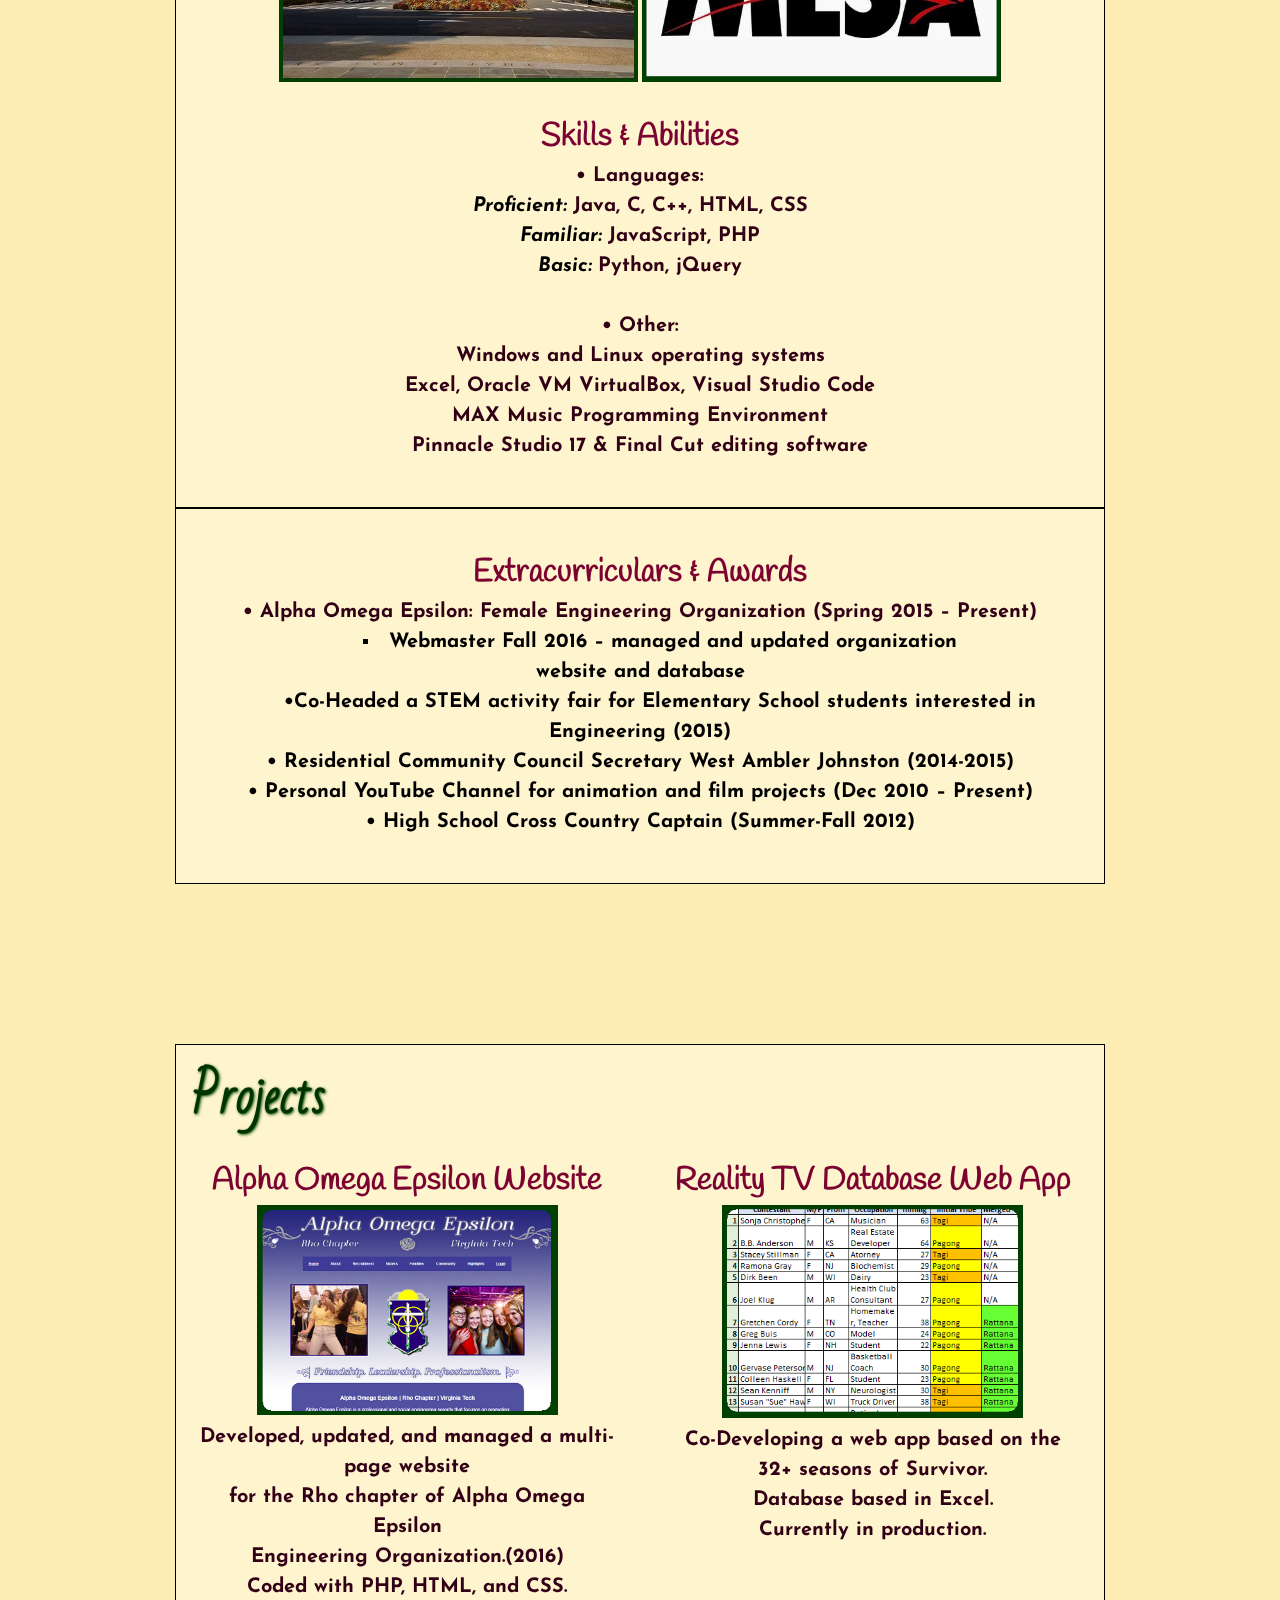
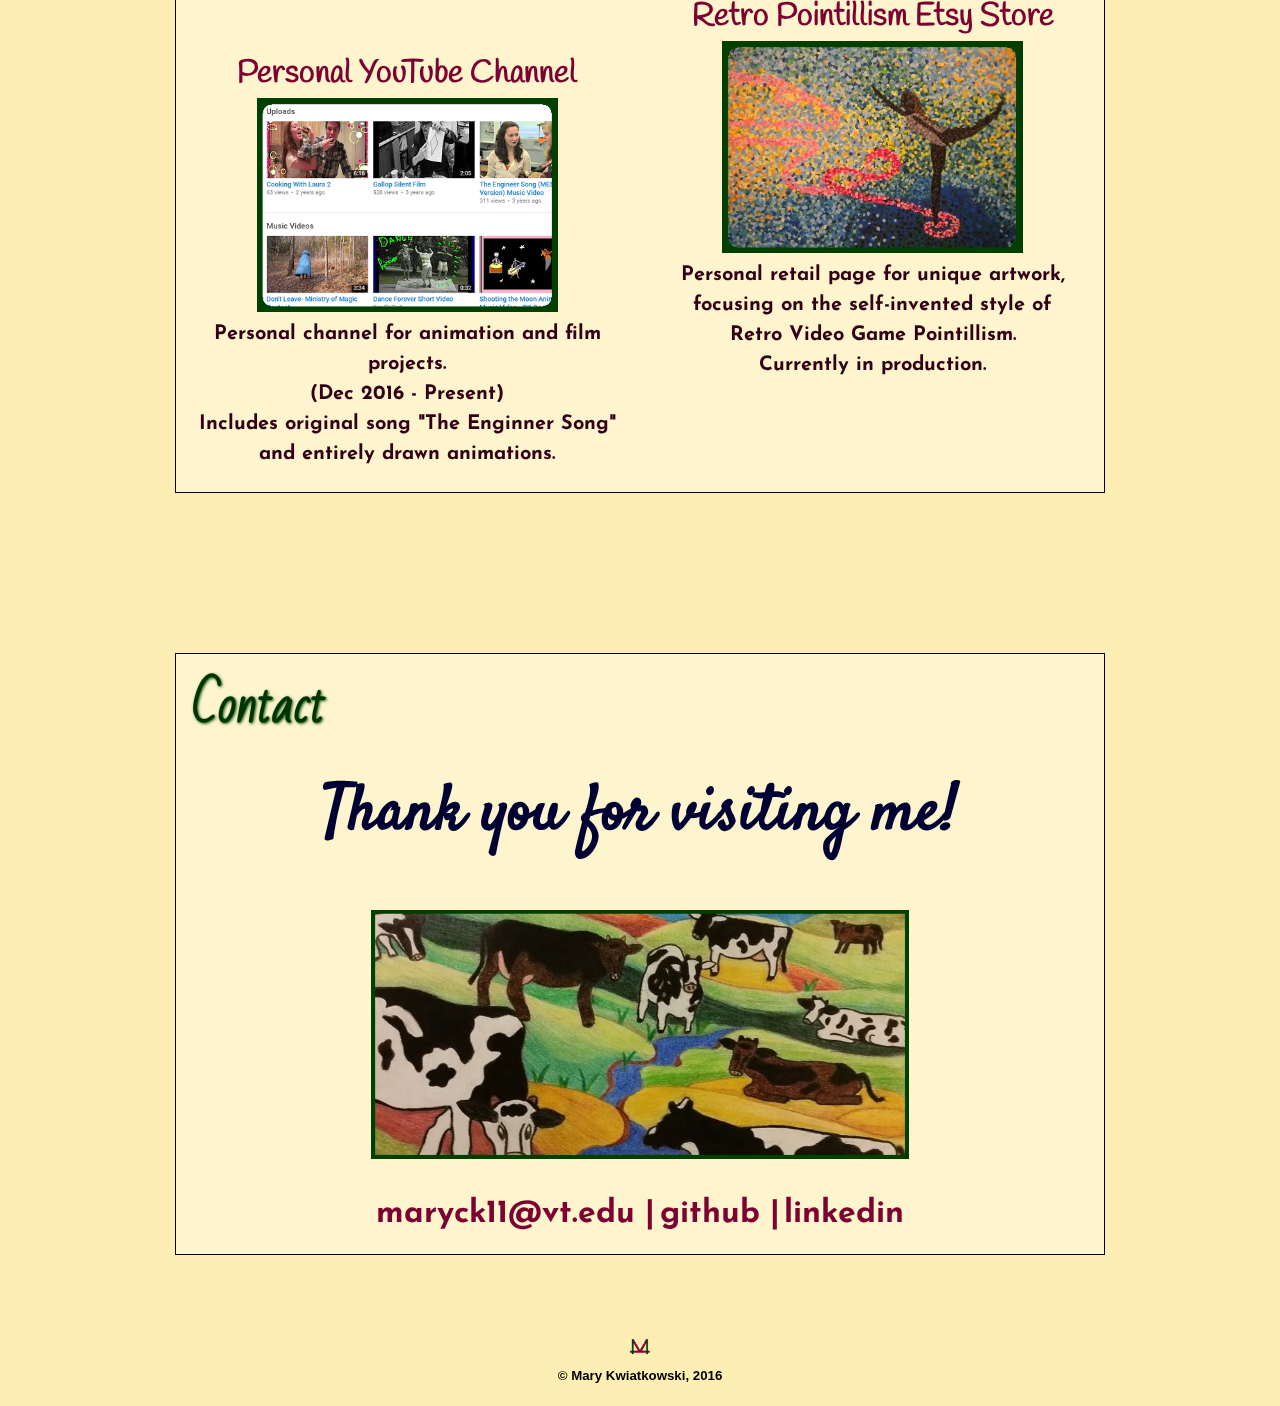
==== commit a1bb398f: "etc page" ====
--- a/index.html
+++ b/index.html
@@ -36,9 +36,6 @@
     </a>
       <a href="#projects">
       Projects
-    </a>
-      <a href="etc.html" target=_blank>
-      Etc.
     </a>
       </a>
       <a href="#contact">
@@ -265,7 +262,7 @@
         <center>
           <p>
             <br>
-            <h2 style="font-size:400%;">Thank you for visiting me!</h2>
+            <h4>Thank you for visiting me!</h4>
             <br>
             <br>
             <img src="images/cows.jpg" alt="Cows" style="width:60%;height:60%;">
@@ -278,7 +275,7 @@
         </center>
       </div>
     </section>
-    <a href="secret.html" target=_blank>
+    <a href="etc.html" target=_blank>
       <img src="images/newfav.png" alt="Me" style="width:1.5em;height:1.5em;"></a>
     <h5>
       <center>
--- a/css/styles.css
+++ b/css/styles.css
@@ -61,6 +61,12 @@
     color: #7c0331;
     font-weight: bold;
 }
+h4{
+    font-size: 400%;
+    font-family: 'Satisfy', cursive;
+    font-weight: bold;
+    color: #000033;
+}
 ul{
     list-style-position: inside;
     list-style-type: square;
@@ -327,6 +333,9 @@
     section#splash .section_threeLines h1{
         font-size: 175%;
     }
+    h4{
+    font-size: 200%;
+    }
     
 }
 
@@ -366,6 +375,9 @@
     section#splash .section_threeLines h1{
         font-size: 175%;
     }
+    h4{
+    font-size: 200%;
+    }
 
 }
 
@@ -406,6 +418,9 @@
     section#splash .section_threeLines h1{
         font-size: 180%;
     }
+    h4{
+    font-size: 200%;
+    }
 
 }
 
@@ -446,11 +461,14 @@
     section#splash .section_threeLines h1{
         font-size: 180%;
     }
+    h4{
+    font-size: 200%;
+    }
 
 }
 
 /*For a iPhone 5*/
-@media screen and (max-width: 320px){
+@media screen and (max-width: 321px){
     aside.left, aside.right{
         width: 100%;
     }
@@ -485,10 +503,67 @@
     section#splash .section_threeLines h1{
         font-size: 155%;
     }
-
-}
-
-
-
-
-
+    h4{
+    font-size: 400%;
+    }
+
+}
+
+/*For Smaller*/
+@media screen and (max-width: 320px){
+    aside.left, aside.right{
+        width: 100%;
+    }
+    aside.right:before{
+        content:"\a";
+        white-space: pre;
+    }
+    aside.left1, aside.right1{
+        width: 100%;
+    }
+    aside.right1:before{
+        content:"\a";
+        white-space: pre;
+    }
+    div#top_nav > div.links > a{ 
+        font-size: 12px;
+    }
+    section#splash h1{
+        font-size:210%;
+        margin-left: 3.8em;
+        margin-top: -5em;
+    }
+    h2{
+        font-size:150%;
+    }
+    h3{
+        font-size:120%;
+    }
+    p2{
+        font-size:100%;
+    }
+    section .section_content .splash_section:hover #hidden_text{
+        display: none;
+    }
+        section#splash .section_threeLines{
+        height:7.8em;
+        width: 7.9em;
+        bottom: 34%;
+        left: 54%;      
+    }
+    section#splash .section_threeLines h1{
+        font-size: 130%;
+    }
+    h4{
+    font-size: 200%;
+    }
+    p3{
+        font-size: 120%;
+    }
+
+}
+
+
+
+
+
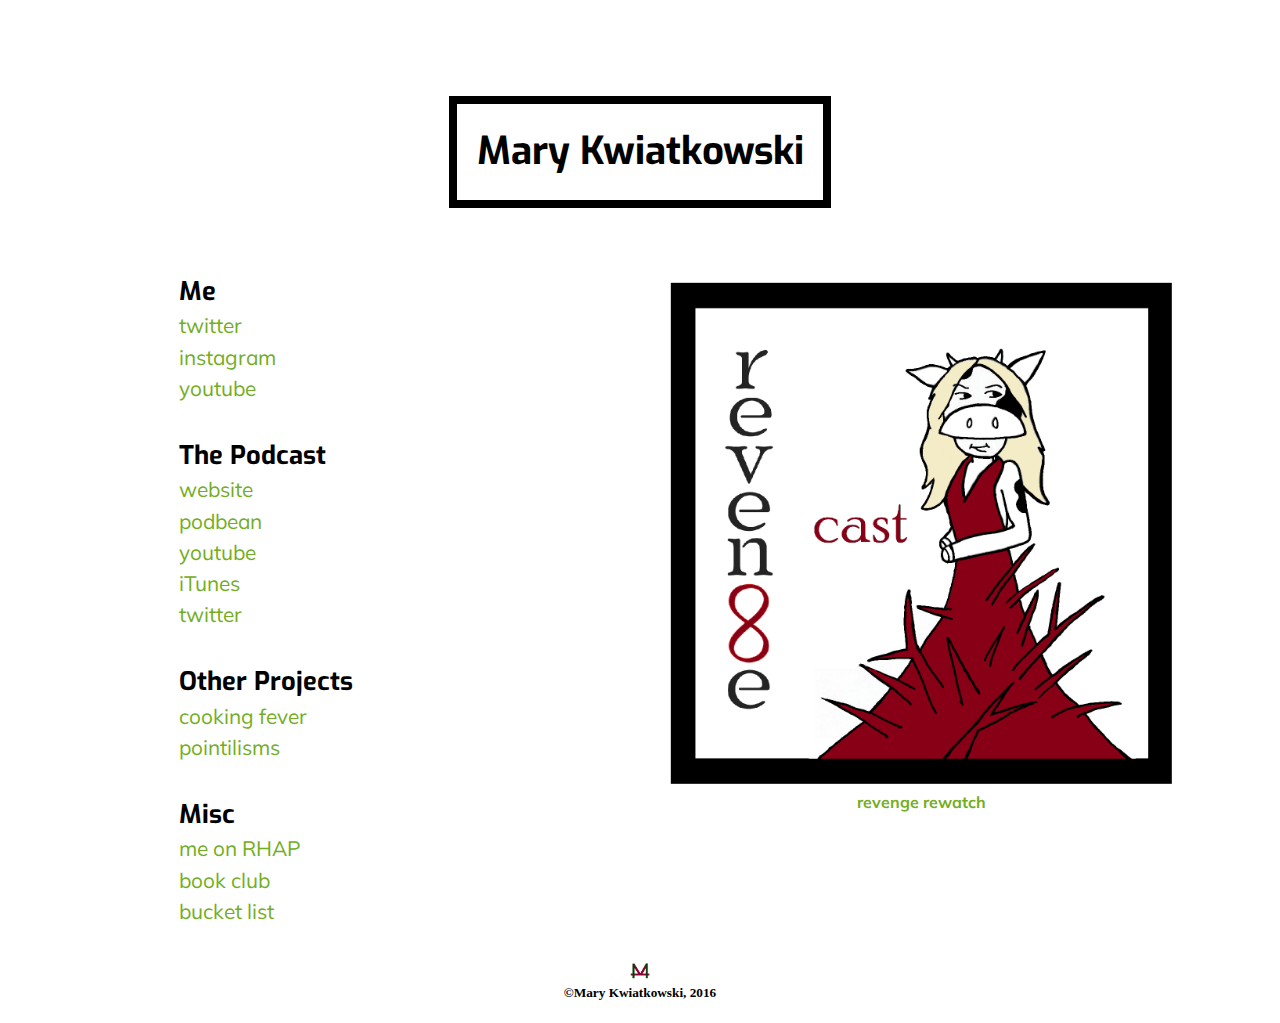
==== commit 225459cb: "major changes to all website files" ====
--- a/index.html
+++ b/index.html
@@ -4,16 +4,6 @@
 <head>
   <title>Mary Kwiatkowski</title>
   <link rel="icon" type="image/png" href="images/mkfavicon4.ico">
-
-  <script src="https://ajax.googleapis.com/ajax/libs/jquery/1.12.4/jquery.min.js"></script>
-  <script>
-  $(document).ready(function(){
-      $(".section_logo").hide().fadeIn(2500);
-      $(".splash_section").hide().fadeIn(5000);
-      $(".section_threeLines").hide().fadeIn(7500);
-  });
-  </script>
-
 
   <link href="https://fonts.googleapis.com/css?family=Atma|Bad+Script|Baloo+Paaji|Cherry+Cream+Soda|
   Crafty+Girls|Exo|Handlee|Josefin+Sans|Kalam|Marck+Script|Muli|Nunito|PT+Sans|PT+Sans+Narrow|Pompiere|
@@ -26,265 +16,153 @@
 </head>
 
 <body>
-  <div id="top_nav" class="shadow_box">
-    <div class="links">
-      <a href="#about">
-      About
-    </a>
-      <a href="#experience">
-      Experience
-    </a>
-      <a href="#projects">
-      Projects
-    </a>
-      </a>
-      <a href="#contact">
-      Contact
-    </a>
+
+  <!--Title Section  -->
+  <div id="scrolling" class="center_column">
+
+    <div class="header">
+      <h1>Mary Kwiatkowski</h1>
+
     </div>
-  </div>
 
-  <section id="splash" class="center_column">
-    <div class="section_content">
-      <div class="splash_section">
-        <h1>Mary Kwiatkowski</h1>
-        <span id="hidden_text">
-        (Quit-Cow-Ski)
-        </span>
-      </div>
-    </div>
-    <div class=section_logo>
-      <img src="images/mkNoBackground.png" alt="logo" style="width:70%; height:70%; opacity: .7;">
-    </div>
-    <div class=section_threeLines style="opacity: .6;">
-      <h1>Technology
-        <br>Creativity
-        <br>Education
-        <h1>
-    </div>
-  </section>
+    <content>
+      <aside class="left">
+        <section class="me">
+
+          <h2a>Me</h2a>
+          <a href="https://twitter.com/FrailMary?lang=en" target="_blank">
+            <h3>twitter</h3>
+          </a>
+          <a href="https://www.instagram.com/frailmary/?hl=en" target="_blank">
+            <h3>instagram</h3>
+          </a>
+          <a href="https://www.youtube.com/channel/UCoqdljFq2EeU9d-ZK0eRx6w?" target="_blank">
+            <h3>youtube</h3>
+          </a>
 
 
-  <div id="scrolling" class="shadow_box center_column">
+        </section>
+
+        <section class="podcast">
+
+          <h2a>The Podcast</h2a>
+          <a href="https://kowskicast.com" target="_blank">
+            <h3>website</h3>
+          </a>
+          <a href="https://kowskicast.podbean.com/" target="_blank">
+            <h3>podbean</h3>
+          </a>
+          <a href="https://www.youtube.com/channel/UCdEithloJz9_hmqZaDmwY4w" target="_blank">
+            <h3>youtube</h3>
+          </a>
+          <a href="https://itunes.apple.com/us/podcast/kowskicast-revenge-re-watch/id1349965253?mt=2" target="_blank">
+            <h3>iTunes</h3>
+          </a>
+          <a href="https://twitter.com/KowSkiCast?lang=en" target="_blank">
+            <h3>twitter</h3>
+          </a>
 
 
-    <!--about section-->
-    <section id="about" class="center_column">
-      <div class="section_content">
-        <h1 class="section_heading">About</h1>
-        <center>
-          <h2>Combining Creativity and Technology</h2>
-        </center><br>
-        <aside class="left">
-          <p>
-            <h3>Hi, I'm Mary</h3>
-            <br>
-            <p2>
-              Currently, I am a senior completing my final year studying Computer Science in the college of Engineering at Virginia Polytechnic
-              Institute and State University where I work as an Undergraduate Teaching Assistant in the Computer Science
-              department.
-              <br><br> I hope to pursue a career in Software Design, Technology Analysis, or Web/App Development beginning
-              in the Summer of 2017.
-              <br><br> My passions include animation, video and audio editing, running, and obsessively listening to Survivor
-              podcasts.
-            </p2>
-          </p>
-        </aside>
-        <aside class="right">
-          <p>
-            <center><img src="images/me.jpg" alt="Me" style="width:80%;height:80%;"></center>
-            <p>
-        </aside>
-      </div>
-    </section>
+        </section>
+        <section class="projects">
+
+          <h2a>Other Projects</h2a>
+          <a href="cooking.html">
+            <h3>cooking fever</h3>
+          </a>
+          <a href="pointilisms.html">
+            <h3>pointilisms</h3>
+          </a>
+
+        </section>
+        <section class="misc">
+
+          <h2a>Misc</h2a>
+          <a href="RHAP.html">
+            <h3>me on RHAP</h3>
+          </a>
+          <a href="books.html">
+            <h3>book club</h3>
+          </a>
+          <a href="bucket.html">
+            <h3>bucket list</h3>
+          </a>
+
+
+        </section>
+      </aside>
+
+
+      <!-- Slideshow -->
+
+      <aside class="right">
+
+
+        <div class="slideshow-container">
+
+          <div class="mySlides fade">
+            <img src="images/1revengeLogo.png" style="width:100%">
+            <div class="text">revenge rewatch</div>
+          </div>
+
+          <div class="mySlides fade">
+            <img src="images/2riverdaleLogo.png" style="width:100%">
+            <div class="text">riverdale recap</div>
+          </div>
+
+          <div class="mySlides fade">
+            <img src="images/3twifightLogo.png" style="width:100%">
+            <div class="text">twilight reread</div>
+          </div>
+
+          <div class="mySlides fade">
+              <img src="images/4westrospectiveLogo.png" style="width:100%">
+              <div class="text">westworld rewatch</div>
+         </div>
+
+        </div>
+        <br>
+
+        <script>
+
+          var slideIndex = 0;
+          showSlides();
+
+          function showSlides() {
+            var i;
+            var slides = document.getElementsByClassName("mySlides");
+            for (i = 0; i < slides.length; i++) {
+              slides[i].style.display = "none";
+            }
+            slideIndex++;
+            if (slideIndex > slides.length) { slideIndex = 1 }
+            slides[slideIndex - 1].style.display = "block";
+            setTimeout(showSlides, 12000); // Change image every 2 seconds
+          }
+        </script>
 
 
 
-    <!--experience section-->
-    <section id="experience" class="center_column">
-      <div class="section_content">
-        <h1 class="section_heading">Experience</h1>
-        <br>
-        <center>
-          <a href="files/Mary Resume Fall 2016 no phone.pdf" target=_blank>
-            <h2 style="border: dashed; width:5em;">Resume</h2>
-          </a>
-        </center>
-        <br>
-        <br>
-        <aside class="left1">
-          <center>
-            <p>
-              <h3 style="font-size: 170%;">Computer Programming Intern, Goodgirls Write Code Inc.<br> Virginia Beach, Va (June 2016 – Aug 2016)</h3>
-              <p2>
-                • Motivated and educated girls in grades 4-12 to pursue careers<br> in engineering by developing computer
-                science modules in HTML, CSS, JavaScript, and C++ programming languages
-                <ul>
-                  <li>Modules consisted of both introductory and intermediate<br> level lessons, projects, and examples</li>
-                  <li>Received positive results by instructing summer programs<br> for students (grades 4-8)</li>
-                </ul>
-                • Improved educating and comprehending capabilities by creating <br>and editing technical documentation and
-                instructional tutorials
-                <br>for programming lessons<br><br> • Click<a href="http://www.goodgirlswritecode.org" target="_blank" style="color:#004d00; text-shadow: 1px 1px 1px #000033;"> here </a>for
-                more information on Goodgirls Write Code<br> • Click<a href="files/MaryK_Recommendation .pdf" target="_blank"
-                  style="color:#004d00; text-shadow: 1px 1px 1px #000033;"> here </a>for a letter of recommendation<br>
-              </p2>
-              <br>
-            </p>
-          </center>
-          <br>
-        </aside>
-        <aside class="right1">
-          <center>
-            <p>
-              <h3 style="font-size: 170%;"> Undergraduate Teaching Assistant, Virginia Tech <br> Blacksburg, VA (Jan 2016 – Present)</h3>
-              <p2>
-                • Instructed computer science labs for undergraduate<br> students in both C++ and Java
-                <br>• Increased coding comprehension by holding office and study hours<br> to assist and guide students on
-                coursework, leading to<br> enthusiastic and successful student projects
-                <br>• Refined student evaluation systems through providing<br> administrative and grading assistance to progessors
-                <br>
-                <br>
-                <br>
-                <br>
-              </p2>
-              <p>
-                <h2 style="font-size:200%;">I believe that expanding education in STEM fields, especially at an early age is becoming increasingly more
-                  important
-                </h2>
-          </center>
-          <br>
-          <br>
-        </aside>
-      </div>
-      <div class="section_content">
-        <center>
-          <br>
-          <h3>Education</h3>
-          <p2>• B.S. in Computer Science with a minor in Cinema - Expected Spring 2017<br> Virginia Polytechnic Institute and
-            State University, Blacksburg, Va
-            <br> • Graduated from Albemarle High School June 2013<br> • MESA – Math, Engineering, and Science Academy 2009-2013
-          </p2>
-          <br>
-          <br>
-          <img src="images/torg.jpg" alt="VT" style="width:40%;height:40%;">
-          <img src="images/MESA.jpg" alt="MESA" style="width:40%;height:40%;">
-          <br>
-          <br>
-          <h3>Skills & Abilities</h3>
-          <p2>• Languages:<br><i>Proficient: </i>Java, C, C++, HTML, CSS<br>
-            <i>Familiar: </i>JavaScript, PHP<br><i>Basic: </i>Python, jQuery<br><br> • Other:<br>Windows and Linux operating
-            systems
-            <br>Excel, Oracle VM VirtualBox, Visual Studio Code<br> MAX Music Programming Environment<br>Pinnacle Studio
-            17 & Final Cut editing software<br><br></p2>
-        </center>
-      </div>
-      <div class="section_content">
-        <center>
-          <br>
-          <h3>Extracurriculars & Awards</h3>
-          <p2>• Alpha Omega Epsilon: Female Engineering Organization (Spring 2015 – Present)<br>
-            <ul>
-              <li> Webmaster Fall 2016 – managed and updated organization<br> website and database</li>
-              <ul>•Co-Headed a STEM activity fair for Elementary School students interested in Engineering (2015)<br> • Residential
-                Community Council Secretary West Ambler Johnston (2014-2015)
-                <br> • Personal YouTube Channel for animation and film projects (Dec 2010 – Present)<br> • High School Cross
-                Country Captain (Summer-Fall 2012)
-          </p2>
-          <br>
-          <br>
-        </center>
-      </div>
-    </section>
+      </aside>
 
 
 
-    <!--projects section-->
-    <section id="projects" class="center_column">
-      <div class="section_content">
-        <h1 class="section_heading">Projects</h1>
-        <aside class="left1">
-          <center>
-            <p>
-              <br>
-              <h3>Alpha Omega Epsilon Website</h3>
-              <a href="http://www.aoe.org.vt.edu" target="_blank">
-                <img src="images/AOE.png" alt="logo" style="width:70%; height:70%;"></a><br>
-              <p2>Developed, updated, and managed a multi-page website<br> for the Rho chapter of Alpha Omega Epsilon <br>Engineering
-                Organization.(2016)
-                <br> Coded with PHP, HTML, and CSS.
-              </p2>
-              <br>
-              <br>
-              <br>
-              <h3>Personal YouTube Channel</h3>
-              <a href="http://www.youtube.com/user/KowSkiQuik" target="_blank">
-                <img src="images/YouTube.png" alt="logo" style="width:70%; height:70%;"></a><br>
-              <p2>Personal channel for animation and film projects.<br>(Dec 2016 - Present)<br>Includes original song "The Enginner
-                Song"
-                <br> and entirely drawn animations.
-              </p2>
-            </p>
-          </center>
-        </aside>
-        <aside class="right1">
-          <center>
-            <p>
-              <br>
-              <h3>Reality TV Database Web App</h3>
-              <img src="images/Survivor.png" alt="logo" style="width:70%; height:70%;"><br>
-              <p2>Co-Developing a web app based on the<br> 32+ seasons of Survivor. <br>Database based in Excel.<br> Currently
-                in production.
-              </p2>
-              <br>
-              <br>
-              <br>
-              <h3>Retro Pointillism Etsy Store</h3>
-              <img src="images/painting.jpg" alt="logo" style="width:70%; height:70%;"><br>
-              <p2>Personal retail page for unique artwork,<br>focusing on the self-invented style of <br>Retro Video Game Pointillism.<br>                Currently in production.
-              </p2>
-              <br>
-              <br>
-            </p>
-          </center>
-          <br>
-          <br>
-          <br>
-        </aside>
-      </div>
-    </section>
+    </content>
 
-
-    <!--contact section-->
-    <section id="contact" class="center_column">
-      <div class="section_content">
-        <h1 class="section_heading">Contact</h1>
-        <center>
-          <p>
-            <br>
-            <h4>Thank you for visiting me!</h4>
-            <br>
-            <br>
-            <img src="images/cows.jpg" alt="Cows" style="width:60%;height:60%;">
-            <br>
-            <br>
-              <a href="mailto:maryck11@vt.edu"><p3>maryck11@vt.edu</p3></a><p3> |</p3>
-              <a href="https://github.com/marykwiatkowski" target=_blank><p3>github</p3></a><p3> |</p3>
-              <a href="https://www.linkedin.com/in/mary-kwiatkowski-b14855a3?trk=nav_responsive_tab_profile" target=_blank><p3>linkedin</p3></a>
-          </p>
-        </center>
-      </div>
-    </section>
-    <a href="etc.html" target=_blank>
-      <img src="images/newfav.png" alt="Me" style="width:1.5em;height:1.5em;"></a>
+    <!-- Bottom section -->
+    <img src="images/mkNoBackground.png" alt="Fav" style="width:1.5em;height:1.5em;">
+    </a>
     <h5>
       <center>
-        © Mary Kwiatkowski, 2016
+        ©Mary Kwiatkowski, 2016
         <br>
         <br>
       </center>
     </h5>
+
   </div>
+
+  <!--End Div Scrolling -->
 </body>
 
 </html>--- a/css/styles.css
+++ b/css/styles.css
@@ -1,223 +1,174 @@
-/* Fonts
-font-family: 'Baloo Paaji', cursive;
-font-family: 'PT Sans', sans-serif;
-font-family: 'PT Sans Narrow', sans-serif;
-font-family: 'Muli', sans-serif;
-font-family: 'Nunito', sans-serif;
-font-family: 'Josefin Sans', sans-serif;
-font-family: 'Varela Round', sans-serif;
-font-family: 'Exo', sans-serif;
-font-family: 'Handlee', cursive;
-font-family: 'Shadows Into Light Two', cursive;
-font-family: 'Bad Script', cursive;
-font-family: 'Kalam', cursive;
-font-family: 'Marck Script', cursive;
-font-family: 'Atma', cursive;
-font-family: 'Cherry Cream Soda', cursive;
-font-family: 'Crafty Girls', cursive;
-font-family: 'Pompiere', cursive;
-font-family: 'Berkshire Swash', cursive;
-font-family: 'Miltonian Tattoo', cursive;
-font-family: 'Pacifico', cursive;
-font-family: 'Dancing Script', cursive;
-font-family: 'Satisfy', cursive;
-*/
-
-
-/*
-Core CSS
-*/
+/* -----Fonts----------------------------------------------------------------------- */
+@font-face {font-family:"Smallville Solid"; src: url("Smallville1.ttf") format("truetype");}
+@font-face {font-family:"GothamLight"; src: url("GothamLight.ttf") format("truetype");}
+@font-face {font-family:"Klavikabold"; src: url("klavikaboldwebfont.ttf") format("truetype");}
+@font-face {font-family:"SansationReg"; src: url("SansationRegular.ttf") format("truetype");}
+@font-face {font-family:"RobotoCondensed"; src: url("RobotoCondensedBold.ttf") format("truetype");}
+
+/* -----Core CSS---------------------------------------------------------------------*/
 *{
     border: 0;
     margin: 0;
     padding: 0;
     color:#000;
+    box-sizing: border-box
 }
 html{
     font-size: 16px;
     line-height: 1.5;
-    font-family:'Tahoma', sans-serif;
+    font-family:'Tahoma';
+    
 }
 body{ 
-    background-color: #004d00;
+    background-color: white;
     width: 100%;
     height: 100%;
 }
+
 a{
     text-decoration: none;
+    font-weight: normal;
+}
+
+/**a:visited{
+    color: rgb(91, 146, 146);
+} **/
+
+a:hover{
+    font-weight: bold;
+    text-shadow: .4px .4px .5px #257268;
 }
 p{
     max-width:80em;
+    font-family:'GothamLight';
+    font-weight: bold;
+    font-size: 100%;
+    color: #000000;
+}
+bp{
+    max-width:80em;
+    font-family:'GothamLight';
+    font-weight: bold;
+    font-size: 115%;
+    color: rgb(136, 0, 20);
+    text-shadow: 1px 1px rgb(136, 0, 20);
+}
+p2{
+    max-width:80em;
+    font-family:'GothamLight';
+    font-weight: bold;
+    font-size: 105%;
+    color: rgb(0, 0, 0);
+    text-shadow: 1px 1px rgb(0, 0, 0);
+}
+h1{
+    font-size: 240%;
+    font-family:'Exo', sans-serif;
+    font-weight: bold;
+    color: #000000;
 }
 h2{
-    font-size: 260%;
-    font-family: 'Satisfy', cursive;
-    font-weight: bold;
-    color: #000033;
+    font-size: 180%;
+    font-family: 'Exo', sans-serif;
+    font-weight: bold;
+    color: rgb(0, 0, 0);
+}
+h2a{
+    font-size: 160%;
+    font-family: 'Exo', sans-serif;
+    font-weight: bold;
+    color: rgb(0, 0, 0);
+}
+h2b{
+    font-size: 140%;
+    font-family: 'Exo', sans-serif;
+    font-weight: bold;
+    color: rgb(22, 103, 109);
 }
 h3{
-    font-size: 200%;
-    font-family: 'Handlee', cursive;
-    color: #7c0331;
-    font-weight: bold;
+    font-size: 130%;
+    font-family: 'Muli', sans-serif;
+    font-weight: normal;
+    color: rgb(115, 173, 33);
 }
 h4{
-    font-size: 400%;
-    font-family: 'Satisfy', cursive;
-    font-weight: bold;
-    color: #000033;
-}
-ul{
-    list-style-position: inside;
-    list-style-type: square;
-    text-indent: 2em;
-
-}
-p2{
-    font-size: 125%;
-    font-family: 'Josefin Sans', sans-serif;
-    font-weight: bold;
-    color: #320116;
-}
-p3{
-    font-size: 200%;
-    font-family: 'Josefin Sans', sans-serif;
-    font-weight: bold;
-    color: #7c0331;
-}
-
-/*
-splash
-*/
-section#splash{
-    position: fixed;
-    height:90vh;
+    font-size: 115%;
+    font-family: 'Muli', sans-serif;
+    font-weight: normal;
+    color: rgb(28, 124, 131);
+
+}
+
+
+box{
+    display: inline-block;
+    margin-right: 2px;
+    width: 14px;
+    height: 14px;
+    border: 2px solid rgba(28,124,131);
+    background: rgb(115, 173, 33);
+}
+
+
+div#scrolling{
+    position: absolute;
     width:100%;
-    background: url('../images/profVT3.jpg') no-repeat center;
-    background-size: cover;
-}
-
-section#splash h1{
-    color:#004d00;
-    text-shadow: 5px 5px 5px #f2f4cd;
-    font-size:500%;
-    margin-left: 7em;
-    margin-top: -3em;
-    font-family: 'Bad Script', cursive;  
-}
-
-section#splash .section_logo{
-    opacity: 0.7;
-    position: fixed;
-    top: 8%;
-    left: 83%;  
-}
-
-section#splash .section_threeLines{
-    position: fixed;
-    height:20.5em;
-    width:21em;
-    bottom: 10%;
-    left: 73%;  
-    background-color: #7c0331;
-    opacity: 0.6;
-}
-section#splash .section_threeLines h1{
-    color:#f2f4cd;
-    text-shadow: 5px 5px 8px #003300;
-    font-size: 420%;
-    margin-left: .3em;
-    margin-top: .3em;
-    font-family: 'Josefin Sans', sans-serif;
-
-}
-
-div#scrolling{
-    position:absolute;
-    /*1 top_nav height from top*/
-    width:100%;
-    background:#feeeb3;
-    top:95%;
     margin-bottom:0%;
-}
-
-/*
-Top Navigation Bar
-*/
-div#top_nav{
-    z-index: 99999;
-    background-color: #fee99e;
-    width: 100%;
-    height: auto;
+    
+}
+
+/*----Back Button------------------------------------------------------- */
+.back{
+    position: absolute;
+    top: 1em;
+    left: 1em;
+    float: left;
+    padding: .2em;
+    border: 4px solid rgb(28, 124, 131);
     text-align: center;
-    padding-top: .8rem;
-    padding-bottom: .8rem;
-    position: fixed;
     
 }
-div#top_nav > div.links{
-    width: 80%; /*Change width of links in terms of nav */
-    display: table;
-    margin: auto;    
-}
-
-div#top_nav > div.links > a{ 
-    display: table-cell; 
-    width: .01%; 
-    color: #7c0331;
-    font-size: 25px;
-    font-weight: bold;
-    font-family: 'Handlee', cursive;
-}
-
-div#top_nav > div.links > a:hover{ 
-    color: #4a021e;   
-    text-shadow: 1px 1px 4px #7c0432;   
-}
-
-/*section stuff*/
-section{
-    width:70%;
-    padding-top:5rem;
-    padding-bottom:5rem;
-    top:-4rem;
-}
-section:not(#splash) .section_content{
-    width:100%;
-    border:1px solid;
-    padding:1rem;
-    word-wrap: break-word;
-    background-color: #fef4cd;
-}
-section .section_content .section_heading{
-    color:#003300;
-    text-align: left;
-    font-size: 300%;
-    font-family: 'Bad Script', cursive; 
-    font-weight: bold;
-    text-shadow: 1px 1px 3px #004d00;
-}
-section .section_content .splash_section:hover #hidden_text{
-    display: inline-block;
-}
-
-#hidden_text{
-    display: none;
-    color:#7c0331;
-    text-shadow: 5px 5px 5px #fef4cd;
-    font-size:300%;
-    margin-left: 16em;
-    font-weight: bold;
-    font-family: 'Atma', cursive; 
+
+
+/*----Header-------------------------------------------------------------*/
+
+
+.header{
+    float: center;
+    padding: 1.2em;
+    border: 8px solid;
+    text-align: center;
+    -webkit-animation: gradient 10s infinite;
+    animation: gradient 10s infinite;
+    animation-direction: alternate;
     
 }
 
-/*Utilities*/
-.shadow_box{
-    box-shadow: 2px 2px 10px 2px #004d00;
-}
-
-/*positioning*/
+
+
+/*----Cooking Fever------------------------------------------------------- */
+.cfbuttons{
+    float: center;
+    padding: .2em;
+    border: 4px solid rgb(28, 124, 131);
+    text-align: center;
+}
+
+
+
+/*----animation stuff-------------------------------------------------------------------*/
+@keyframes gradient{
+    from { border-color: #73AD21;}
+    to {border-color: rgb(91, 146, 146)}
+}
+
+@-webkit-keyframes gradient{
+    from { border-color: #73AD21;}
+    to {border-color: rgb(91, 146, 146);}
+}
+
+
+/*----positioning-----------------------------------------------------------------------*/
 .center_column {
    display: -webkit-flex;
    display: flex;
@@ -227,73 +178,123 @@
    align-items: center;
    -webkit-justify-content: center;
    justify-content: center;
-}
-
+   background-color: white;
+   padding-top:6em;
+
+}
+
+
+/*Column Options*/
 aside.left{
-    width: 55%;
+    width: 40%;
     float: left;
-    padding-right:5%;
+    margin-left: 8%;
 }
 aside.right{
     width: 40%;
     float: right;
-}
-
-aside.left1{
-    width: 48%;
-    float: left;
-    padding-right:4%;
-}
-aside.right1{
-    width: 48%;
+    margin-right: 8%;
+    margin-top: 3%;
+}
+
+content{
+    width: 100%;
+    padding-top: 2em;
+    padding-bottom: 2em;
+}
+
+  
+/*----section stuff----*/
+section{
+    width:85%;
+    padding-top: 2em;
+    padding-right: 5%;
     float: right;
-}
-/*---------------Media Querries------------------*/
+    text-align: left;
+}
+ 
+section.RHAP{
+    width: 80%;
+    padding-right: 10%;
+    float: right;
+    text-align: center;
+}
+
+
+
+/*---------------SlideShow----------------------------------------------------------*/
+
+
+.mySlides {display: none}
+img {vertical-align: middle;}
+
+/* Slideshow container */
+.slideshow-container {
+  max-width: 1000px;
+  position: relative;
+  margin: auto;
+}
+
+/* Caption text */
+.text {
+  color: rgb(115, 173, 33);
+  font-size: 16px;
+  font-weight: bold;
+  padding: 8px 12px;
+  position: absolute;
+  bottom: -32px;
+  width: 100%;
+  text-align: center;
+  font-family: 'Muli', sans-serif;
+}
+
+
+/* Fading animation */
+.fade {
+  -webkit-animation: fade alternate infinite;
+  -webkit-animation-duration: 6s;
+  animation: fade alternate infinite;
+  animation-duration: 6s;
+}
+
+@-webkit-keyframes fade {
+  from {opacity: 0} 
+  to {opacity: 1}
+}
+
+@keyframes fade {
+  from {opacity: 0} 
+  to {opacity: 1}
+}
+
+/* On smaller screens, decrease text size */
+@media only screen and (max-width: 300px) {
+  .prev, .next,.text {font-size: 11px}
+}
+
+
+
+
+
+
+/*---------------Media Querries------------------------------------------------------*/
 
 /*For a My Laptop*/
 @media screen and (max-width: 1366px){
-    section#splash h1{
-        font-size:320%;
-        margin-left: 8em;
-        margin-top: -3em;
-    }
-    #hidden_text{
-       display: none;
-       font-size:250%;
-       margin-left: 12.5em;
-    }
-        section#splash .section_threeLines{
-        height:15.2em;
-        width: 16em;
-        bottom: 15%;
-        left: 72%;      
-    }
-    section#splash .section_threeLines h1{
-        font-size: 320%;
-    }
-
+}
+
+/*For a iPad*/
+@media screen and (max-width: 1024px){
+    aside.right1 > div.rightSm2{
+        font-size: 90%;
+    }
 }
 
 /*For a iPad*/
 @media screen and (max-width: 768px){
-    section#splash h1{
-        font-size:280%;
-        margin-left: 6em;
-        margin-top: -4em;
-    }
-    section .section_content .splash_section:hover #hidden_text{
-        display: none;
-    }
-    section#splash .section_threeLines{
-        height:12em;
-        width: 12.3em;
-        bottom: 10%;
-        left: 70%;      
-    }
-    section#splash .section_threeLines h1{
-        font-size: 245%;
-    }
-
+    aside.right1 > div.rightSm2{
+        font-size: 65%;
+    }
 }
 
 
@@ -306,37 +307,14 @@
         content:"\a";
         white-space: pre;
     }
-    aside.left1, aside.right1{
-        width: 100%;
-    }
-    aside.right1:before{
-        content:"\a";
-        white-space: pre;
-    }
-    div#top_nav > div.links > a{ 
-        font-size: 16px;
-    }
-    section#splash h1{
-        font-size:270%;
-        margin-left: 3.8em;
-        margin-top: -5.5em;
-    }
-    section .section_content .splash_section:hover #hidden_text{
-        display: none;
-    }
-        section#splash .section_threeLines{
-        height:8.9em;
-        width: 8.9em;
-        bottom: 33%;
-        left: 60%;      
-    }
-    section#splash .section_threeLines h1{
-        font-size: 175%;
-    }
-    h4{
-    font-size: 200%;
-    }
     
+
+    /*Swaps order so that connect with us is at the bottom on smaller screens */
+    section#about .section_contentA{ display: flex; flex-direction: column; }
+    .aboutIntro{ order: 1; }
+    aside.left1{ order: 2; }
+    aside.left1{ order: 3; }
+    aside.right1 { order: 4; }
 }
 
 /*For a Nexus 5X or 6P*/
@@ -348,36 +326,6 @@
         content:"\a";
         white-space: pre;
     }
-    aside.left1, aside.right1{
-        width: 100%;
-    }
-    aside.right1:before{
-        content:"\a";
-        white-space: pre;
-    }
-    div#top_nav > div.links > a{ 
-        font-size: 16px;
-    }
-    section#splash h1{
-        font-size:270%;
-        margin-left: 3.8em;
-        margin-top: -5.5em;
-    }
-    section .section_content .splash_section:hover #hidden_text{
-        display: none;
-    }
-        section#splash .section_threeLines{
-        height:8.9em;
-        width: 8.9em;
-        bottom: 33%;
-        left: 60%;     
-    }
-    section#splash .section_threeLines h1{
-        font-size: 175%;
-    }
-    h4{
-    font-size: 200%;
-    }
 
 }
 
@@ -391,35 +339,8 @@
         content:"\a";
         white-space: pre;
     }
-    aside.left1, aside.right1{
-        width: 100%;
-    }
-    aside.right1:before{
-        content:"\a";
-        white-space: pre;
-    }
-    div#top_nav > div.links > a{ 
-        font-size: 15px;
-    }
-    section#splash h1{
-        font-size:250%;
-        margin-left: 3.8em;
-        margin-top: -5.5em;
-    }
-    section .section_content .splash_section:hover #hidden_text{
-        display: none;
-    }
-        section#splash .section_threeLines{
-        height:8.8em;
-        width: 9.1em;
-        bottom: 33%;
-        left: 56%;      
-    }
-    section#splash .section_threeLines h1{
-        font-size: 180%;
-    }
-    h4{
-    font-size: 200%;
+    .header{
+        padding: 1em;
     }
 
 }
@@ -434,35 +355,8 @@
         content:"\a";
         white-space: pre;
     }
-    aside.left1, aside.right1{
-        width: 100%;
-    }
-    aside.right1:before{
-        content:"\a";
-        white-space: pre;
-    }
-    div#top_nav > div.links > a{ 
-        font-size: 15px;
-    }
-    section#splash h1{
-        font-size:250%;
-        margin-left: 3.7em;
-        margin-top: -4.5em;
-    }
-    section .section_content .splash_section:hover #hidden_text{
-        display: none;
-    }
-        section#splash .section_threeLines{
-        height:8.8em;
-        width: 9.1em;
-        bottom: 33%;
-        left: 55%;      
-    }
-    section#splash .section_threeLines h1{
-        font-size: 180%;
-    }
-    h4{
-    font-size: 200%;
+    .header{
+        padding: .5em;
     }
 
 }
@@ -476,36 +370,23 @@
         content:"\a";
         white-space: pre;
     }
-    aside.left1, aside.right1{
-        width: 100%;
-    }
-    aside.right1:before{
-        content:"\a";
-        white-space: pre;
-    }
-    div#top_nav > div.links > a{ 
-        font-size: 13.5px;
-    }
-    section#splash h1{
-        font-size:210%;
-        margin-left: 3.8em;
-        margin-top: -5.5em;
-    }
-    section .section_content .splash_section:hover #hidden_text{
-        display: none;
-    }
-        section#splash .section_threeLines{
-        height:7.8em;
-        width: 7.9em;
-        bottom: 34%;
-        left: 54%;      
-    }
-    section#splash .section_threeLines h1{
-        font-size: 155%;
+    .header{
+        padding: .5em;
+    }
+    h1{
+        font-size: 210%;
+
+    }
+    h2{
+        font-size: 160%;
+    }
+    h3{
+        font-size: 120%;
     }
     h4{
-    font-size: 400%;
-    }
+        font-size: 80%;
+    }
+
 
 }
 
@@ -518,52 +399,26 @@
         content:"\a";
         white-space: pre;
     }
-    aside.left1, aside.right1{
-        width: 100%;
-    }
-    aside.right1:before{
-        content:"\a";
-        white-space: pre;
-    }
-    div#top_nav > div.links > a{ 
-        font-size: 12px;
-    }
-    section#splash h1{
-        font-size:210%;
-        margin-left: 3.8em;
-        margin-top: -5em;
+    .header{
+        padding: .5em;
+    }
+    h1{
+        font-size: 210%;
     }
     h2{
-        font-size:150%;
+        font-size: 160%;
     }
     h3{
-        font-size:120%;
-    }
-    p2{
-        font-size:100%;
-    }
-    section .section_content .splash_section:hover #hidden_text{
-        display: none;
-    }
-        section#splash .section_threeLines{
-        height:7.8em;
-        width: 7.9em;
-        bottom: 34%;
-        left: 54%;      
-    }
-    section#splash .section_threeLines h1{
-        font-size: 130%;
+        font-size: 120%;
     }
     h4{
-    font-size: 200%;
-    }
-    p3{
-        font-size: 120%;
-    }
-
-}
-
-
-
-
-
+        font-size: 80%;
+    }
+
+
+}
+
+
+
+
+
